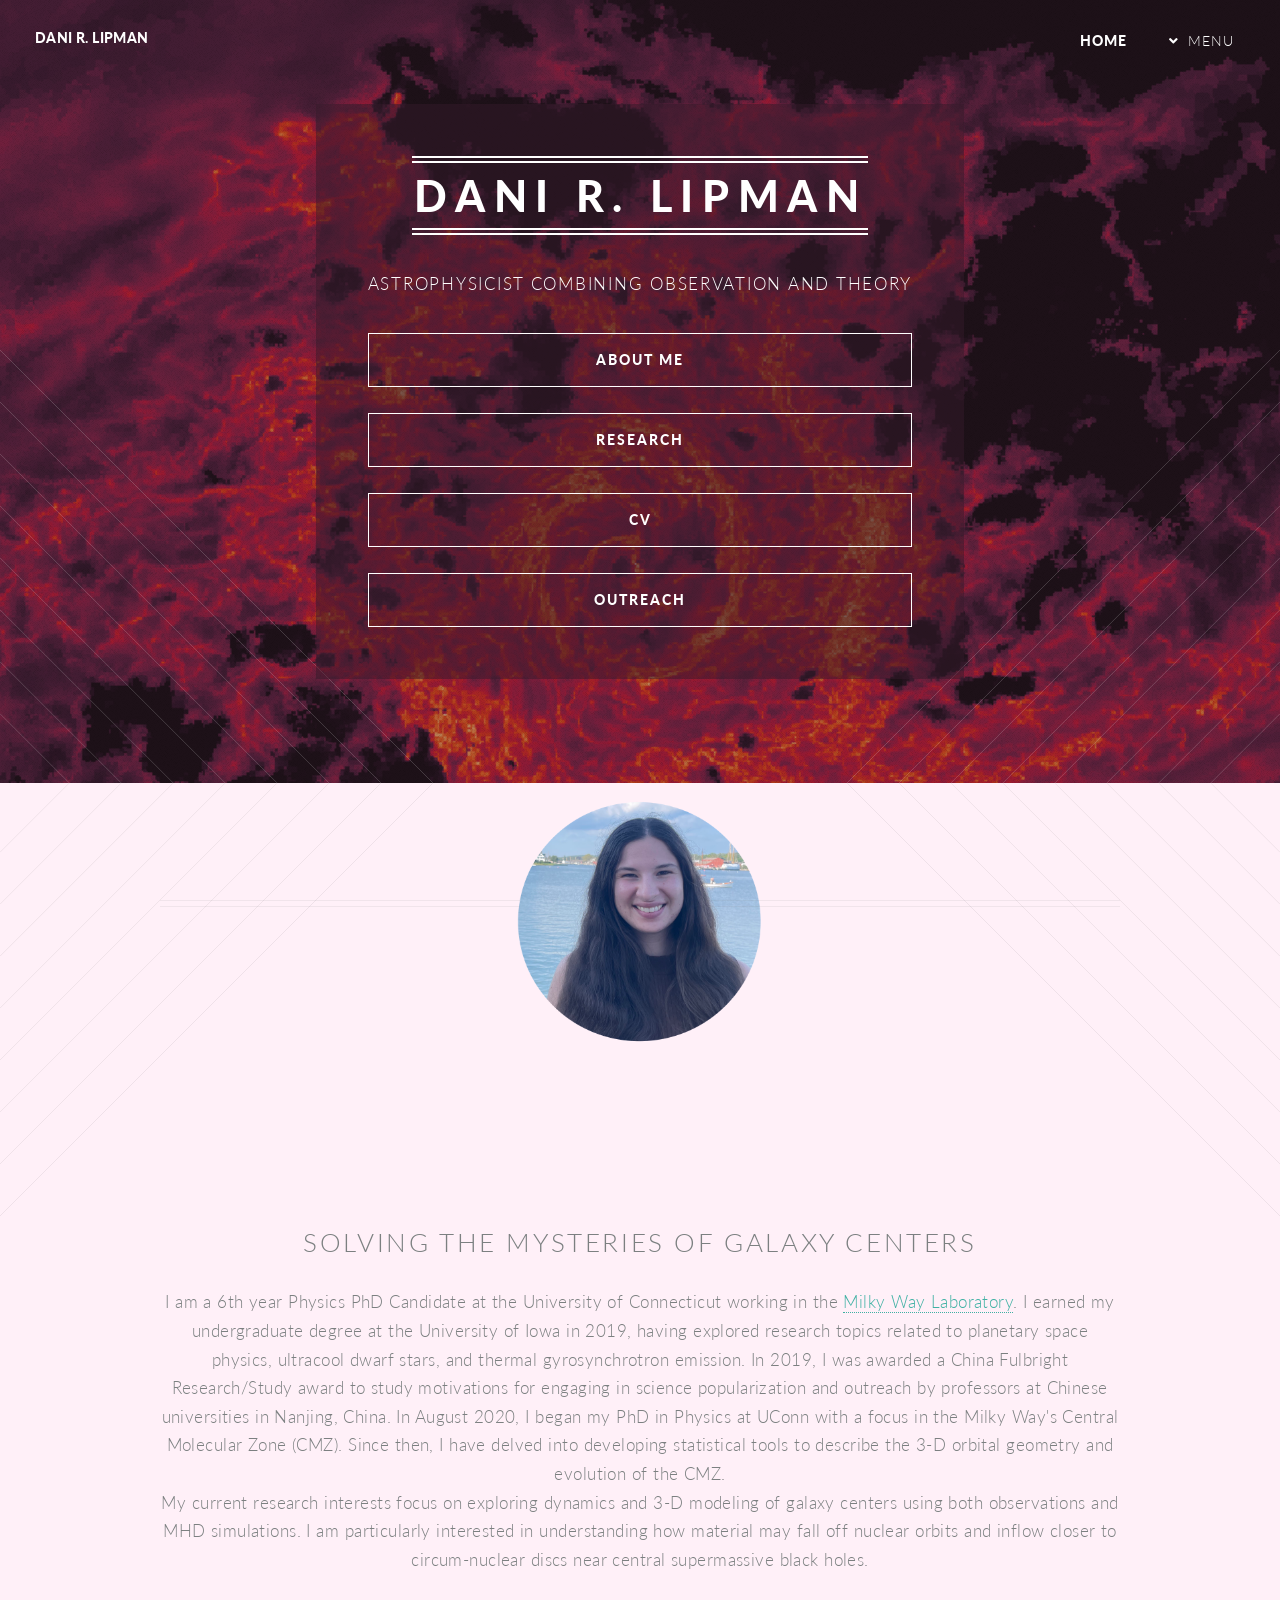
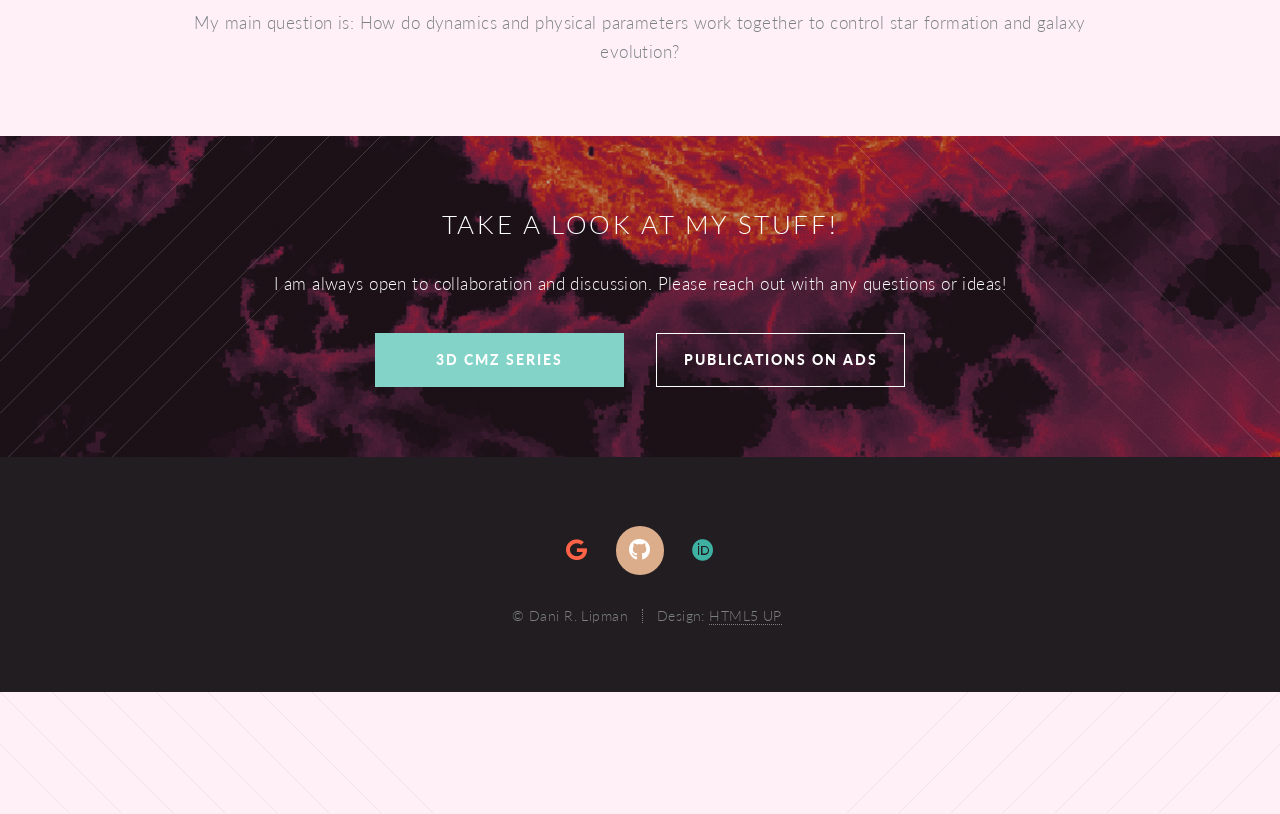
==== index.html @ 23990507 "Update index.html" ====
<!DOCTYPE HTML>
<!--
	Twenty by HTML5 UP
	html5up.net | @ajlkn
	Free for personal and commercial use under the CCA 3.0 license (html5up.net/license)
-->
<html>
	<head>
		<title>Dani R. Lipman</title>
		<link rel="icon" type="image/x-icon" href="/images/titelogo_star.png">
		<meta charset="utf-8" />
		<meta name="viewport" content="width=device-width, initial-scale=1, user-scalable=no" />
		<link rel="stylesheet" href="assets/css/main.css" />
		<noscript><link rel="stylesheet" href="assets/css/noscript.css" /></noscript>
	</head>
	<body class="index is-preload">
		<div id="page-wrapper">

			<!-- Header -->
				<header id="header" class="alt">
					<h1 id="logo"><a href="index.html">Dani R. Lipman </a></h1>
					<nav id="nav">
						<ul>
							<li class="current"><a href="index.html">Home</a></li>
							<li class="submenu">
								<a href="#">Menu</a>
								<ul>
									<li><a href="Research.html">Research</a></li>
									<li><a href="CV.html">CV</a></li>
									<li><a href="Outreach.html">Outreach</a></li>
							
								</ul>
							</li>
						</ul>
					</nav>
				</header>

			<!-- Banner -->
				<section id="banner">

					<!--
						".inner" is set up as an inline-block so it automatically expands
						in both directions to fit whatever's inside it. This means it won't
						automatically wrap lines, so be sure to use line breaks where
						appropriate (<br />).
					-->
					<div class="inner">

						<header>
							<h2>DANI R. LIPMAN</h2>
						</header>
						<p>Astrophysicist combining observation and theory

						<footer>
							<ul class="buttons stacked">
								<li><a href="#main" class="button fit scrolly">About Me</a></li>
								<li><a href="Research.html" class="button fit scrolly">Research</a></li>
								<li><a href="CV.html" class="button fit scrolly">CV</a></li>
								<li><a href="Outreach.html" class="button fit scrolly">Outreach</a></li>
							</ul>
						</footer>

					</div>

				</section>

			<!-- Main -->
				<article id="main">

					
					<header class="special container">
					<img src="images/dani_pic.png" style ="width:250px; height:250px; position: relative; top: -170px"  />

						<h2> Solving the Mysteries of Galaxy Centers </h2>
 
	
	<p>I am a 6th year Physics PhD Candidate at the University of Connecticut working in the <a href="https://battersby.physics.uconn.edu/our-team/">Milky Way Laboratory</a>. I earned my undergraduate degree at the University of Iowa in 2019, having explored research topics related to planetary space physics, ultracool dwarf stars, and thermal gyrosynchrotron emission. In 2019, I was awarded a China Fulbright Research/Study award to study motivations for engaging in science popularization and outreach by professors at Chinese universities in Nanjing, China. In August 2020, I began my PhD in Physics at UConn with a focus in the Milky Way's Central Molecular Zone (CMZ). Since then, I have delved into developing statistical tools to describe the 3-D orbital geometry and evolution of the CMZ. </p> 
	
	<p> My current research interests focus on exploring dynamics and 3-D modeling of galaxy centers using both observations and MHD simulations. I am particularly interested in understanding how material may fall off nuclear orbits and inflow closer to circum-nuclear discs near central supermassive black holes. </p>
	
	<p>  My main question is: How do dynamics and physical parameters work together to control star formation and galaxy evolution?</p>

 
					</header>

			<!-- CTA -->
				<section id="cta">

					<header>
						<h2>Take a look at my stuff!</h2>
						<p>I am always open to collaboration and discussion. Please reach out with any questions or ideas!</p>
					</header>
					<footer>
						<ul class="buttons">
							<li><a href="https://centralmolecularzone.github.io/3D_CMZ/" class="button primary">3D CMZ Series</a></li>
							<li><a href="https://ui.adsabs.harvard.edu/search/filter_author_facet_hier_fq_author=AND&filter_author_facet_hier_fq_author=author_facet_hier%3A%220%2FLipman%2C%20D%22&filter_database_fq_database=AND&filter_database_fq_database=database%3A%22astronomy%22&fq=%7B!type%3Daqp%20v%3D%24fq_author%7D&fq=%7B!type%3Daqp%20v%3D%24fq_database%7D&fq_author=(author_facet_hier%3A%220%2FLipman%2C%20D%22)&fq_database=(database%3A%22astronomy%22)&q=author%3A%22Lipman%2C%20Dani%22&sort=date%20desc%2C%20bibcode%20desc&p_=0" class="button">Publications on ADS</a></li>
						</ul>
					</footer>

				</section>
					
			<!-- Footer -->
				<footer id="footer">


					<ul class="icons">
						<li><a href="mailto: danilipman15@gmail.com" class="icon brands circle fa-google fa-2x" style="color:Tomato" ></a></li>
						<li><a href="https://github.com/danilipman" class="icon brands circle fa-github"><span class="label">Github</span></a></li>
						<li><a href="https://orcid.org/0000-0002-5776-9473" class="icon brands circle fa-orcid fa-4x" ></a></li>
				
					</ul>

					<ul class="copyright">
						<li>&copy; Dani R. Lipman</li><li>Design: <a href="http://html5up.net">HTML5 UP</a></li>
					</ul>

				</footer>

		</div>

		<!-- Scripts -->
			<script src="assets/js/jquery.min.js"></script>
			<script src="assets/js/jquery.dropotron.min.js"></script>
			<script src="assets/js/jquery.scrolly.min.js"></script>
			<script src="assets/js/jquery.scrollex.min.js"></script>
			<script src="assets/js/browser.min.js"></script>
			<script src="assets/js/breakpoints.min.js"></script>
			<script src="assets/js/util.js"></script>
			<script src="assets/js/main.js"></script>

	</body>

</html>
---- assets/css/main.css ----
@import url("fontawesome-all.min.css");
@import url("https://fonts.googleapis.com/css?family=Lato:300,400,900");

/*
	Twenty by HTML5 UP
	html5up.net | @ajlkn
	Free for personal and commercial use under the CCA 3.0 license (html5up.net/license)
*/

html, body, div, span, applet, object,
iframe, h1, h2, h3, h4, h5, h6, p, blockquote,
pre, a, abbr, acronym, address, big, cite,
code, del, dfn, em, img, ins, kbd, q, s, samp,
small, strike, strong, sub, sup, tt, var, b,
u, i, center, dl, dt, dd, ol, ul, li, fieldset,
form, label, legend, table, caption, tbody,
tfoot, thead, tr, th, td, article, aside,
canvas, details, embed, figure, figcaption,
footer, header, hgroup, menu, nav, output, ruby,
section, summary, time, mark, audio, video {
	margin: 0;
	padding: 0;
	border: 0;
	font-size: 100%;
	font: inherit;
	vertical-align: baseline;}

article, aside, details, figcaption, figure,
footer, header, hgroup, menu, nav, section {
	display: block;}



body {
	line-height: 1;
}

ol, ul {
	list-style: none;
}

blockquote, q {
	quotes: none;
}

	blockquote:before, blockquote:after, q:before, q:after {
		content: '';
		content: none;
	}

table {
	border-collapse: collapse;
	border-spacing: 0;
}

body {
	-webkit-text-size-adjust: none;
}

mark {
	background-color: transparent;
	color: inherit;
}

input::-moz-focus-inner {
	border: 0;
	padding: 0;
}

input, select, textarea {
	-moz-appearance: none;
	-webkit-appearance: none;
	-ms-appearance: none;
	appearance: none;
}

/* Basic */

	html {
		box-sizing: border-box;
	}

	*, *:before, *:after {
		box-sizing: inherit;
	}

	body {
		background: #fff0f8;
	}

		body.is-preload *, body.is-preload *:before, body.is-preload *:after {
			-moz-animation: none !important;
			-webkit-animation: none !important;
			-ms-animation: none !important;
			animation: none !important;
			-moz-transition: none !important;
			-webkit-transition: none !important;
			-ms-transition: none !important;
			transition: none !important;
		}

	body, input, select, textarea {
		color: #7c8081;
		font-family: 'Lato', sans-serif;
		font-size: 15pt;
		font-weight: 300;
		letter-spacing: 0.025em;
		line-height: 1.75em;
	}

	a {
		-moz-transition: color 0.2s ease-in-out, border-color 0.2s ease-in-out, background-color 0.2s ease-in-out;
		-webkit-transition: color 0.2s ease-in-out, border-color 0.2s ease-in-out, background-color 0.2s ease-in-out;
		-ms-transition: color 0.2s ease-in-out, border-color 0.2s ease-in-out, background-color 0.2s ease-in-out;
		transition: color 0.2s ease-in-out, border-color 0.2s ease-in-out, background-color 0.2s ease-in-out;
		color: #3fb1a3;
		text-decoration: none;
		border-bottom: dotted 1px;
	}

		a:hover {
			border-bottom-color: transparent;
		}

	strong, b {
		font-weight: 400;
	}

	p, ul, ol, dl, table, blockquote {
		margin: 0 0 2em 0;
	}

	h1, h2, h3, h4, h5, h6 {
		color: inherit;
		font-weight: 300;
		line-height: 1.75em;
		margin-bottom: 1em;
		text-transform: uppercase;
	}

		h1 a, h2 a, h3 a, h4 a, h5 a, h6 a {
			color: inherit;
			text-decoration: none;
			border: 0;
		}

	h2 {
		font-size: 1.5em;
		letter-spacing: 0.1em;
	}

	h3 {
		font-size: 1.15em;
		letter-spacing: 0.025em;
	}

	sub {
		font-size: 0.8em;
		position: relative;
		top: 0.5em;
	}

	sup {
		font-size: 0.8em;
		position: relative;
		top: -0.5em;
	}

	hr {
		border-top: solid 1px rgba(124, 128, 129, 0.2);
		border: 0;
		margin-bottom: 1.5em;
	}

	blockquote {
		border-left: solid 0.5em rgba(124, 128, 129, 0.2);
		font-style: italic;
		padding: 1em 0 1em 2em;
	}

/* Container */

	.container {
		margin: 0 auto;
		max-width: 100%;
		width: 1400px;
	}

		.container.medium {
			width: 1050px;
		}

		@media screen and (max-width: 1680px) {

			.container {
				width: 1200px;
			}

				.container.medium {
					width: 900px;
				}

		}

		@media screen and (max-width: 1280px) {

			.container {
				width: 960px;
			}

				.container.medium {
					width: 735px;
				}

		}

		@media screen and (max-width: 980px) {

			.container {
				width: 95%;
			}

				.container.medium {
					width: 71.25%;
				}

		}

		@media screen and (max-width: 840px) {

			.container {
				width: 95%;
			}

				.container.medium {
					width: 95%;
				}

		}

		@media screen and (max-width: 736px) {

			.container {
				width: 100%;
			}

				.container.medium {
					width: 100%;
				}

		}

/* Row */

	.row {
		display: flex;
		flex-wrap: wrap;
		box-sizing: border-box;
		align-items: stretch;
	}

		.row > * {
			box-sizing: border-box;
		}

		.row.gtr-uniform > * > :last-child {
			margin-bottom: 0;
		}

		.row.aln-left {
			justify-content: flex-start;
		}

		.row.aln-center {
			justify-content: center;
		}

		.row.aln-right {
			justify-content: flex-end;
		}

		.row.aln-top {
			align-items: flex-start;
		}

		.row.aln-middle {
			align-items: center;
		}

		.row.aln-bottom {
			align-items: flex-end;
		}

		.row > .imp {
			order: -1;
		}

		.row > .col-1 {
			width: 8.33333%;
		}

		.row > .off-1 {
			margin-left: 8.33333%;
		}

		.row > .col-2 {
			width: 16.66667%;
		}

		.row > .off-2 {
			margin-left: 16.66667%;
		}

		.row > .col-3 {
			width: 25%;
		}

		.row > .off-3 {
			margin-left: 25%;
		}

		.row > .col-4 {
			width: 33.33333%;
		}

		.row > .off-4 {
			margin-left: 33.33333%;
		}

		.row > .col-5 {
			width: 41.66667%;
		}

		.row > .off-5 {
			margin-left: 41.66667%;
		}

		.row > .col-6 {
			width: 50%;
		}

		.row > .off-6 {
			margin-left: 50%;
		}

		.row > .col-7 {
			width: 58.33333%;
		}

		.row > .off-7 {
			margin-left: 58.33333%;
		}

		.row > .col-8 {
			width: 66.66667%;
		}

		.row > .off-8 {
			margin-left: 66.66667%;
		}

		.row > .col-9 {
			width: 75%;
		}

		.row > .off-9 {
			margin-left: 75%;
		}

		.row > .col-10 {
			width: 83.33333%;
		}

		.row > .off-10 {
			margin-left: 83.33333%;
		}

		.row > .col-11 {
			width: 91.66667%;
		}

		.row > .off-11 {
			margin-left: 91.66667%;
		}

		.row > .col-12 {
			width: 100%;
		}

		.row > .off-12 {
			margin-left: 100%;
		}

		.row.gtr-0 {
			margin-top: 0px;
			margin-left: 0px;
		}

			.row.gtr-0 > * {
				padding: 0px 0 0 0px;
			}

			.row.gtr-0.gtr-uniform {
				margin-top: 0px;
			}

				.row.gtr-0.gtr-uniform > * {
					padding-top: 0px;
				}

		.row.gtr-25 {
			margin-top: -12.5px;
			margin-left: -12.5px;
		}

			.row.gtr-25 > * {
				padding: 12.5px 0 0 12.5px;
			}

			.row.gtr-25.gtr-uniform {
				margin-top: -12.5px;
			}

				.row.gtr-25.gtr-uniform > * {
					padding-top: 12.5px;
				}

		.row.gtr-50 {
			margin-top: -25px;
			margin-left: -25px;
		}

			.row.gtr-50 > * {
				padding: 25px 0 0 25px;
			}

			.row.gtr-50.gtr-uniform {
				margin-top: -25px;
			}

				.row.gtr-50.gtr-uniform > * {
					padding-top: 25px;
				}

		.row {
			margin-top: -50px;
			margin-left: -50px;
		}

			.row > * {
				padding: 50px 0 0 50px;
			}

			.row.gtr-uniform {
				margin-top: -50px;
			}

				.row.gtr-uniform > * {
					padding-top: 50px;
				}

		.row.gtr-150 {
			margin-top: -75px;
			margin-left: -75px;
		}

			.row.gtr-150 > * {
				padding: 75px 0 0 75px;
			}

			.row.gtr-150.gtr-uniform {
				margin-top: -75px;
			}

				.row.gtr-150.gtr-uniform > * {
					padding-top: 75px;
				}

		.row.gtr-200 {
			margin-top: -100px;
			margin-left: -100px;
		}

			.row.gtr-200 > * {
				padding: 100px 0 0 100px;
			}

			.row.gtr-200.gtr-uniform {
				margin-top: -100px;
			}

				.row.gtr-200.gtr-uniform > * {
					padding-top: 100px;
				}

		@media screen and (max-width: 1680px) {

			.row {
				display: flex;
				flex-wrap: wrap;
				box-sizing: border-box;
				align-items: stretch;
			}

				.row > * {
					box-sizing: border-box;
				}

				.row.gtr-uniform > * > :last-child {
					margin-bottom: 0;
				}

				.row.aln-left {
					justify-content: flex-start;
				}

				.row.aln-center {
					justify-content: center;
				}

				.row.aln-right {
					justify-content: flex-end;
				}

				.row.aln-top {
					align-items: flex-start;
				}

				.row.aln-middle {
					align-items: center;
				}

				.row.aln-bottom {
					align-items: flex-end;
				}

				.row > .imp-wide {
					order: -1;
				}

				.row > .col-1-wide {
					width: 8.33333%;
				}

				.row > .off-1-wide {
					margin-left: 8.33333%;
				}

				.row > .col-2-wide {
					width: 16.66667%;
				}

				.row > .off-2-wide {
					margin-left: 16.66667%;
				}

				.row > .col-3-wide {
					width: 25%;
				}

				.row > .off-3-wide {
					margin-left: 25%;
				}

				.row > .col-4-wide {
					width: 33.33333%;
				}

				.row > .off-4-wide {
					margin-left: 33.33333%;
				}

				.row > .col-5-wide {
					width: 41.66667%;
				}

				.row > .off-5-wide {
					margin-left: 41.66667%;
				}

				.row > .col-6-wide {
					width: 50%;
				}

				.row > .off-6-wide {
					margin-left: 50%;
				}

				.row > .col-7-wide {
					width: 58.33333%;
				}

				.row > .off-7-wide {
					margin-left: 58.33333%;
				}

				.row > .col-8-wide {
					width: 66.66667%;
				}

				.row > .off-8-wide {
					margin-left: 66.66667%;
				}

				.row > .col-9-wide {
					width: 75%;
				}

				.row > .off-9-wide {
					margin-left: 75%;
				}

				.row > .col-10-wide {
					width: 83.33333%;
				}

				.row > .off-10-wide {
					margin-left: 83.33333%;
				}

				.row > .col-11-wide {
					width: 91.66667%;
				}

				.row > .off-11-wide {
					margin-left: 91.66667%;
				}

				.row > .col-12-wide {
					width: 100%;
				}

				.row > .off-12-wide {
					margin-left: 100%;
				}

				.row.gtr-0 {
					margin-top: 0px;
					margin-left: 0px;
				}

					.row.gtr-0 > * {
						padding: 0px 0 0 0px;
					}

					.row.gtr-0.gtr-uniform {
						margin-top: 0px;
					}

						.row.gtr-0.gtr-uniform > * {
							padding-top: 0px;
						}

				.row.gtr-25 {
					margin-top: -10px;
					margin-left: -10px;
				}

					.row.gtr-25 > * {
						padding: 10px 0 0 10px;
					}

					.row.gtr-25.gtr-uniform {
						margin-top: -10px;
					}

						.row.gtr-25.gtr-uniform > * {
							padding-top: 10px;
						}

				.row.gtr-50 {
					margin-top: -20px;
					margin-left: -20px;
				}

					.row.gtr-50 > * {
						padding: 20px 0 0 20px;
					}

					.row.gtr-50.gtr-uniform {
						margin-top: -20px;
					}

						.row.gtr-50.gtr-uniform > * {
							padding-top: 20px;
						}

				.row {
					margin-top: -40px;
					margin-left: -40px;
				}

					.row > * {
						padding: 40px 0 0 40px;
					}

					.row.gtr-uniform {
						margin-top: -40px;
					}

						.row.gtr-uniform > * {
							padding-top: 40px;
						}

				.row.gtr-150 {
					margin-top: -60px;
					margin-left: -60px;
				}

					.row.gtr-150 > * {
						padding: 60px 0 0 60px;
					}

					.row.gtr-150.gtr-uniform {
						margin-top: -60px;
					}

						.row.gtr-150.gtr-uniform > * {
							padding-top: 60px;
						}

				.row.gtr-200 {
					margin-top: -80px;
					margin-left: -80px;
				}

					.row.gtr-200 > * {
						padding: 80px 0 0 80px;
					}

					.row.gtr-200.gtr-uniform {
						margin-top: -80px;
					}

						.row.gtr-200.gtr-uniform > * {
							padding-top: 80px;
						}

		}

		@media screen and (max-width: 1280px) {

			.row {
				display: flex;
				flex-wrap: wrap;
				box-sizing: border-box;
				align-items: stretch;
			}

				.row > * {
					box-sizing: border-box;
				}

				.row.gtr-uniform > * > :last-child {
					margin-bottom: 0;
				}

				.row.aln-left {
					justify-content: flex-start;
				}

				.row.aln-center {
					justify-content: center;
				}

				.row.aln-right {
					justify-content: flex-end;
				}

				.row.aln-top {
					align-items: flex-start;
				}

				.row.aln-middle {
					align-items: center;
				}

				.row.aln-bottom {
					align-items: flex-end;
				}

				.row > .imp-normal {
					order: -1;
				}

				.row > .col-1-normal {
					width: 8.33333%;
				}

				.row > .off-1-normal {
					margin-left: 8.33333%;
				}

				.row > .col-2-normal {
					width: 16.66667%;
				}

				.row > .off-2-normal {
					margin-left: 16.66667%;
				}

				.row > .col-3-normal {
					width: 25%;
				}

				.row > .off-3-normal {
					margin-left: 25%;
				}

				.row > .col-4-normal {
					width: 33.33333%;
				}

				.row > .off-4-normal {
					margin-left: 33.33333%;
				}

				.row > .col-5-normal {
					width: 41.66667%;
				}

				.row > .off-5-normal {
					margin-left: 41.66667%;
				}

				.row > .col-6-normal {
					width: 50%;
				}

				.row > .off-6-normal {
					margin-left: 50%;
				}

				.row > .col-7-normal {
					width: 58.33333%;
				}

				.row > .off-7-normal {
					margin-left: 58.33333%;
				}

				.row > .col-8-normal {
					width: 66.66667%;
				}

				.row > .off-8-normal {
					margin-left: 66.66667%;
				}

				.row > .col-9-normal {
					width: 75%;
				}

				.row > .off-9-normal {
					margin-left: 75%;
				}

				.row > .col-10-normal {
					width: 83.33333%;
				}

				.row > .off-10-normal {
					margin-left: 83.33333%;
				}

				.row > .col-11-normal {
					width: 91.66667%;
				}

				.row > .off-11-normal {
					margin-left: 91.66667%;
				}

				.row > .col-12-normal {
					width: 100%;
				}

				.row > .off-12-normal {
					margin-left: 100%;
				}

				.row.gtr-0 {
					margin-top: 0px;
					margin-left: 0px;
				}

					.row.gtr-0 > * {
						padding: 0px 0 0 0px;
					}

					.row.gtr-0.gtr-uniform {
						margin-top: 0px;
					}

						.row.gtr-0.gtr-uniform > * {
							padding-top: 0px;
						}

				.row.gtr-25 {
					margin-top: -10px;
					margin-left: -10px;
				}

					.row.gtr-25 > * {
						padding: 10px 0 0 10px;
					}

					.row.gtr-25.gtr-uniform {
						margin-top: -10px;
					}

						.row.gtr-25.gtr-uniform > * {
							padding-top: 10px;
						}

				.row.gtr-50 {
					margin-top: -20px;
					margin-left: -20px;
				}

					.row.gtr-50 > * {
						padding: 20px 0 0 20px;
					}

					.row.gtr-50.gtr-uniform {
						margin-top: -20px;
					}

						.row.gtr-50.gtr-uniform > * {
							padding-top: 20px;
						}

				.row {
					margin-top: -40px;
					margin-left: -40px;
				}

					.row > * {
						padding: 40px 0 0 40px;
					}

					.row.gtr-uniform {
						margin-top: -40px;
					}

						.row.gtr-uniform > * {
							padding-top: 40px;
						}

				.row.gtr-150 {
					margin-top: -60px;
					margin-left: -60px;
				}

					.row.gtr-150 > * {
						padding: 60px 0 0 60px;
					}

					.row.gtr-150.gtr-uniform {
						margin-top: -60px;
					}

						.row.gtr-150.gtr-uniform > * {
							padding-top: 60px;
						}

				.row.gtr-200 {
					margin-top: -80px;
					margin-left: -80px;
				}

					.row.gtr-200 > * {
						padding: 80px 0 0 80px;
					}

					.row.gtr-200.gtr-uniform {
						margin-top: -80px;
					}

						.row.gtr-200.gtr-uniform > * {
							padding-top: 80px;
						}

		}

		@media screen and (max-width: 980px) {

			.row {
				display: flex;
				flex-wrap: wrap;
				box-sizing: border-box;
				align-items: stretch;
			}

				.row > * {
					box-sizing: border-box;
				}

				.row.gtr-uniform > * > :last-child {
					margin-bottom: 0;
				}

				.row.aln-left {
					justify-content: flex-start;
				}

				.row.aln-center {
					justify-content: center;
				}

				.row.aln-right {
					justify-content: flex-end;
				}

				.row.aln-top {
					align-items: flex-start;
				}

				.row.aln-middle {
					align-items: center;
				}

				.row.aln-bottom {
					align-items: flex-end;
				}

				.row > .imp-narrow {
					order: -1;
				}

				.row > .col-1-narrow {
					width: 8.33333%;
				}

				.row > .off-1-narrow {
					margin-left: 8.33333%;
				}

				.row > .col-2-narrow {
					width: 16.66667%;
				}

				.row > .off-2-narrow {
					margin-left: 16.66667%;
				}

				.row > .col-3-narrow {
					width: 25%;
				}

				.row > .off-3-narrow {
					margin-left: 25%;
				}

				.row > .col-4-narrow {
					width: 33.33333%;
				}

				.row > .off-4-narrow {
					margin-left: 33.33333%;
				}

				.row > .col-5-narrow {
					width: 41.66667%;
				}

				.row > .off-5-narrow {
					margin-left: 41.66667%;
				}

				.row > .col-6-narrow {
					width: 50%;
				}

				.row > .off-6-narrow {
					margin-left: 50%;
				}

				.row > .col-7-narrow {
					width: 58.33333%;
				}

				.row > .off-7-narrow {
					margin-left: 58.33333%;
				}

				.row > .col-8-narrow {
					width: 66.66667%;
				}

				.row > .off-8-narrow {
					margin-left: 66.66667%;
				}

				.row > .col-9-narrow {
					width: 75%;
				}

				.row > .off-9-narrow {
					margin-left: 75%;
				}

				.row > .col-10-narrow {
					width: 83.33333%;
				}

				.row > .off-10-narrow {
					margin-left: 83.33333%;
				}

				.row > .col-11-narrow {
					width: 91.66667%;
				}

				.row > .off-11-narrow {
					margin-left: 91.66667%;
				}

				.row > .col-12-narrow {
					width: 100%;
				}

				.row > .off-12-narrow {
					margin-left: 100%;
				}

				.row.gtr-0 {
					margin-top: 0px;
					margin-left: 0px;
				}

					.row.gtr-0 > * {
						padding: 0px 0 0 0px;
					}

					.row.gtr-0.gtr-uniform {
						margin-top: 0px;
					}

						.row.gtr-0.gtr-uniform > * {
							padding-top: 0px;
						}

				.row.gtr-25 {
					margin-top: -7.5px;
					margin-left: -7.5px;
				}

					.row.gtr-25 > * {
						padding: 7.5px 0 0 7.5px;
					}

					.row.gtr-25.gtr-uniform {
						margin-top: -7.5px;
					}

						.row.gtr-25.gtr-uniform > * {
							padding-top: 7.5px;
						}

				.row.gtr-50 {
					margin-top: -15px;
					margin-left: -15px;
				}

					.row.gtr-50 > * {
						padding: 15px 0 0 15px;
					}

					.row.gtr-50.gtr-uniform {
						margin-top: -15px;
					}

						.row.gtr-50.gtr-uniform > * {
							padding-top: 15px;
						}

				.row {
					margin-top: -30px;
					margin-left: -30px;
				}

					.row > * {
						padding: 30px 0 0 30px;
					}

					.row.gtr-uniform {
						margin-top: -30px;
					}

						.row.gtr-uniform > * {
							padding-top: 30px;
						}

				.row.gtr-150 {
					margin-top: -45px;
					margin-left: -45px;
				}

					.row.gtr-150 > * {
						padding: 45px 0 0 45px;
					}

					.row.gtr-150.gtr-uniform {
						margin-top: -45px;
					}

						.row.gtr-150.gtr-uniform > * {
							padding-top: 45px;
						}

				.row.gtr-200 {
					margin-top: -60px;
					margin-left: -60px;
				}

					.row.gtr-200 > * {
						padding: 60px 0 0 60px;
					}

					.row.gtr-200.gtr-uniform {
						margin-top: -60px;
					}

						.row.gtr-200.gtr-uniform > * {
							padding-top: 60px;
						}

		}

		@media screen and (max-width: 840px) {

			.row {
				display: flex;
				flex-wrap: wrap;
				box-sizing: border-box;
				align-items: stretch;
			}

				.row > * {
					box-sizing: border-box;
				}

				.row.gtr-uniform > * > :last-child {
					margin-bottom: 0;
				}

				.row.aln-left {
					justify-content: flex-start;
				}

				.row.aln-center {
					justify-content: center;
				}

				.row.aln-right {
					justify-content: flex-end;
				}

				.row.aln-top {
					align-items: flex-start;
				}

				.row.aln-middle {
					align-items: center;
				}

				.row.aln-bottom {
					align-items: flex-end;
				}

				.row > .imp-narrower {
					order: -1;
				}

				.row > .col-1-narrower {
					width: 8.33333%;
				}

				.row > .off-1-narrower {
					margin-left: 8.33333%;
				}

				.row > .col-2-narrower {
					width: 16.66667%;
				}

				.row > .off-2-narrower {
					margin-left: 16.66667%;
				}

				.row > .col-3-narrower {
					width: 25%;
				}

				.row > .off-3-narrower {
					margin-left: 25%;
				}

				.row > .col-4-narrower {
					width: 33.33333%;
				}

				.row > .off-4-narrower {
					margin-left: 33.33333%;
				}

				.row > .col-5-narrower {
					width: 41.66667%;
				}

				.row > .off-5-narrower {
					margin-left: 41.66667%;
				}

				.row > .col-6-narrower {
					width: 50%;
				}

				.row > .off-6-narrower {
					margin-left: 50%;
				}

				.row > .col-7-narrower {
					width: 58.33333%;
				}

				.row > .off-7-narrower {
					margin-left: 58.33333%;
				}

				.row > .col-8-narrower {
					width: 66.66667%;
				}

				.row > .off-8-narrower {
					margin-left: 66.66667%;
				}

				.row > .col-9-narrower {
					width: 75%;
				}

				.row > .off-9-narrower {
					margin-left: 75%;
				}

				.row > .col-10-narrower {
					width: 83.33333%;
				}

				.row > .off-10-narrower {
					margin-left: 83.33333%;
				}

				.row > .col-11-narrower {
					width: 91.66667%;
				}

				.row > .off-11-narrower {
					margin-left: 91.66667%;
				}

				.row > .col-12-narrower {
					width: 100%;
				}

				.row > .off-12-narrower {
					margin-left: 100%;
				}

				.row.gtr-0 {
					margin-top: 0px;
					margin-left: 0px;
				}

					.row.gtr-0 > * {
						padding: 0px 0 0 0px;
					}

					.row.gtr-0.gtr-uniform {
						margin-top: 0px;
					}

						.row.gtr-0.gtr-uniform > * {
							padding-top: 0px;
						}

				.row.gtr-25 {
					margin-top: -7.5px;
					margin-left: -7.5px;
				}

					.row.gtr-25 > * {
						padding: 7.5px 0 0 7.5px;
					}

					.row.gtr-25.gtr-uniform {
						margin-top: -7.5px;
					}

						.row.gtr-25.gtr-uniform > * {
							padding-top: 7.5px;
						}

				.row.gtr-50 {
					margin-top: -15px;
					margin-left: -15px;
				}

					.row.gtr-50 > * {
						padding: 15px 0 0 15px;
					}

					.row.gtr-50.gtr-uniform {
						margin-top: -15px;
					}

						.row.gtr-50.gtr-uniform > * {
							padding-top: 15px;
						}

				.row {
					margin-top: -30px;
					margin-left: -30px;
				}

					.row > * {
						padding: 30px 0 0 30px;
					}

					.row.gtr-uniform {
						margin-top: -30px;
					}

						.row.gtr-uniform > * {
							padding-top: 30px;
						}

				.row.gtr-150 {
					margin-top: -45px;
					margin-left: -45px;
				}

					.row.gtr-150 > * {
						padding: 45px 0 0 45px;
					}

					.row.gtr-150.gtr-uniform {
						margin-top: -45px;
					}

						.row.gtr-150.gtr-uniform > * {
							padding-top: 45px;
						}

				.row.gtr-200 {
					margin-top: -60px;
					margin-left: -60px;
				}

					.row.gtr-200 > * {
						padding: 60px 0 0 60px;
					}

					.row.gtr-200.gtr-uniform {
						margin-top: -60px;
					}

						.row.gtr-200.gtr-uniform > * {
							padding-top: 60px;
						}

		}

		@media screen and (max-width: 736px) {

			.row {
				display: flex;
				flex-wrap: wrap;
				box-sizing: border-box;
				align-items: stretch;
			}

				.row > * {
					box-sizing: border-box;
				}

				.row.gtr-uniform > * > :last-child {
					margin-bottom: 0;
				}

				.row.aln-left {
					justify-content: flex-start;
				}

				.row.aln-center {
					justify-content: center;
				}

				.row.aln-right {
					justify-content: flex-end;
				}

				.row.aln-top {
					align-items: flex-start;
				}

				.row.aln-middle {
					align-items: center;
				}

				.row.aln-bottom {
					align-items: flex-end;
				}

				.row > .imp-mobile {
					order: -1;
				}

				.row > .col-1-mobile {
					width: 8.33333%;
				}

				.row > .off-1-mobile {
					margin-left: 8.33333%;
				}

				.row > .col-2-mobile {
					width: 16.66667%;
				}

				.row > .off-2-mobile {
					margin-left: 16.66667%;
				}

				.row > .col-3-mobile {
					width: 25%;
				}

				.row > .off-3-mobile {
					margin-left: 25%;
				}

				.row > .col-4-mobile {
					width: 33.33333%;
				}

				.row > .off-4-mobile {
					margin-left: 33.33333%;
				}

				.row > .col-5-mobile {
					width: 41.66667%;
				}

				.row > .off-5-mobile {
					margin-left: 41.66667%;
				}

				.row > .col-6-mobile {
					width: 50%;
				}

				.row > .off-6-mobile {
					margin-left: 50%;
				}

				.row > .col-7-mobile {
					width: 58.33333%;
				}

				.row > .off-7-mobile {
					margin-left: 58.33333%;
				}

				.row > .col-8-mobile {
					width: 66.66667%;
				}

				.row > .off-8-mobile {
					margin-left: 66.66667%;
				}

				.row > .col-9-mobile {
					width: 75%;
				}

				.row > .off-9-mobile {
					margin-left: 75%;
				}

				.row > .col-10-mobile {
					width: 83.33333%;
				}

				.row > .off-10-mobile {
					margin-left: 83.33333%;
				}

				.row > .col-11-mobile {
					width: 91.66667%;
				}

				.row > .off-11-mobile {
					margin-left: 91.66667%;
				}

				.row > .col-12-mobile {
					width: 100%;
				}

				.row > .off-12-mobile {
					margin-left: 100%;
				}

				.row.gtr-0 {
					margin-top: 0px;
					margin-left: 0px;
				}

					.row.gtr-0 > * {
						padding: 0px 0 0 0px;
					}

					.row.gtr-0.gtr-uniform {
						margin-top: 0px;
					}

						.row.gtr-0.gtr-uniform > * {
							padding-top: 0px;
						}

				.row.gtr-25 {
					margin-top: -7.5px;
					margin-left: -7.5px;
				}

					.row.gtr-25 > * {
						padding: 7.5px 0 0 7.5px;
					}

					.row.gtr-25.gtr-uniform {
						margin-top: -7.5px;
					}

						.row.gtr-25.gtr-uniform > * {
							padding-top: 7.5px;
						}

				.row.gtr-50 {
					margin-top: -15px;
					margin-left: -15px;
				}

					.row.gtr-50 > * {
						padding: 15px 0 0 15px;
					}

					.row.gtr-50.gtr-uniform {
						margin-top: -15px;
					}

						.row.gtr-50.gtr-uniform > * {
							padding-top: 15px;
						}

				.row {
					margin-top: -30px;
					margin-left: -30px;
				}

					.row > * {
						padding: 30px 0 0 30px;
					}

					.row.gtr-uniform {
						margin-top: -30px;
					}

						.row.gtr-uniform > * {
							padding-top: 30px;
						}

				.row.gtr-150 {
					margin-top: -45px;
					margin-left: -45px;
				}

					.row.gtr-150 > * {
						padding: 45px 0 0 45px;
					}

					.row.gtr-150.gtr-uniform {
						margin-top: -45px;
					}

						.row.gtr-150.gtr-uniform > * {
							padding-top: 45px;
						}

				.row.gtr-200 {
					margin-top: -60px;
					margin-left: -60px;
				}

					.row.gtr-200 > * {
						padding: 60px 0 0 60px;
					}

					.row.gtr-200.gtr-uniform {
						margin-top: -60px;
					}

						.row.gtr-200.gtr-uniform > * {
							padding-top: 60px;
						}

		}

/* Section/Article */

	section.special, article.special {
		text-align: center;
	}

	header.major {
		padding-bottom: 2em;
	}

	header.special {
		margin-bottom: 5em;
		padding-top: 7em;
		position: relative;
		text-align: center;
	}

		header.special:before, header.special:after {
			border-bottom: solid 1.5px;
			border-top: solid 1.5px;
			content: '';
			height: 7px;
			opacity: 0.1;
			position: absolute;
			top: 1.75em;
			width: 43%;
		}

		header.special:before {
			left: 0;
		}

		header.special:after {
			right: 0;
		}

		header.special h2 {
			margin-bottom: 0;
		}

		header.special h2 + p {
			margin-bottom: 0;
			padding-top: 1.5em;
		}

		header.special .icon {
			cursor: default;
			height: 7em;
			left: 0;
			position: absolute;
			text-align: center;
			top: 1em;
			width: 100%;
		}

			header.special .icon:before {
				font-size: 3.5em;
				opacity: 0.35;
			}

	footer > :last-child {
		margin-bottom: 0;
	}

	footer.major {
		padding-top: 3em;
	}

/* Form */

	input[type="text"],
	input[type="password"],
	input[type="email"],
	textarea {
		-moz-transition: background-color 0.2s ease-in-out, border-color 0.2s ease-in-out;
		-webkit-transition: background-color 0.2s ease-in-out, border-color 0.2s ease-in-out;
		-ms-transition: background-color 0.2s ease-in-out, border-color 0.2s ease-in-out;
		transition: background-color 0.2s ease-in-out, border-color 0.2s ease-in-out;
		-moz-appearance: none;
		-webkit-appearance: none;
		-ms-appearance: none;
		appearance: none;
		background: none;
		border: solid 1px rgba(124, 128, 129, 0.2);
		border-radius: 0;
		color: inherit;
		display: block;
		padding: 0.75em;
		text-decoration: none;
		width: 100%;
		outline: 0;
	}

		input[type="text"]:focus,
		input[type="password"]:focus,
		input[type="email"]:focus,
		textarea:focus {
			border-color: #83d3c9;
		}

	input[type="text"],
	input[type="password"],
	input[type="email"] {
		line-height: 1em;
	}

	::-webkit-input-placeholder {
		color: inherit;
		opacity: 0.5;
		position: relative;
		top: 3px;
	}

	:-moz-placeholder {
		color: inherit;
		opacity: 0.5;
	}

	::-moz-placeholder {
		color: inherit;
		opacity: 0.5;
	}

	:-ms-input-placeholder {
		color: inherit;
		opacity: 0.5;
	}

/* Image */

	.image {
		border: 0;
		position: relative;
	}

		.image:before {
			<!-- background: url("images/overlay.png"); -->
			content: '';
			height: 100%;
			left: 0;
			position: absolute;
			top: 0;
			width: 100%;
		}

		.image.fit {
			display: block;
		}

			.image.fit img {
				display: block;
				width: 100%;
			}

		.image.featured {
			display: block;
			margin: 0 0 2em 0;
		}

			.image.featured img {
				display: block;
				width: 100%;
			}

/* Icon */

	.icon {
		text-decoration: none;
		position: relative;
	}

		.icon:before {
			-moz-osx-font-smoothing: grayscale;
			-webkit-font-smoothing: antialiased;
			display: inline-block;
			font-style: normal;
			font-variant: normal;
			text-rendering: auto;
			line-height: 1;
			text-transform: none !important;
			font-family: 'Font Awesome 5 Free';
			font-weight: 400;
		}

		.icon.solid:before {
			font-weight: 900;
		}

		.icon:before {
			line-height: inherit;
		}

		.icon.brands:before {
			font-family: 'Font Awesome 5 Brands';
		}

		.icon.circle {
			-moz-transition: all 0.2s ease-in-out;
			-webkit-transition: all 0.2s ease-in-out;
			-ms-transition: all 0.2s ease-in-out;
			transition: all 0.2s ease-in-out;
			border: 0;
			border-radius: 100%;
			display: inline-block;
			font-size: 1.25em;
			height: 2.25em;
			left: 0;
			line-height: 2.25em;
			text-align: center;
			text-decoration: none;
			top: 0;
			width: 2.25em;
		}

			.icon.circle:hover {
				top: -0.2em;
			}

			.icon.circle.fa-twitter {
				background: #70aecd;
				color: #fff;
			}

				.icon.circle.fa-twitter:hover {
					background: #7fb7d2;
				}

			.icon.circle.fa-facebook-f {
				background: #7490c3;
				color: #fff;
			}

				.icon.circle.fa-facebook-f:hover {
					background: #829bc9;
				}

			.icon.circle.fa-google-plus-g {
				background: #db6b67;
				color: #fff;
			}

				.icon.circle.fa-google-plus-g:hover {
					background: #df7b77;
				}

			.icon.circle.fa-github {
				background: #dcad8b;
				color: #fff;
			}

				.icon.circle.fa-github:hover {
					background: #e1b89b;
				}

			.icon.circle.fa-dribbble {
				background: #da83ae;
				color: #fff;
			}

				.icon.circle.fa-dribbble:hover {
					background: #df93b8;
				}

		.icon.featured {
			cursor: default;
			display: block;
			margin: 0 0 1.5em 0;
			opacity: 0.35;
			text-align: center;
		}

			.icon.featured:before {
				font-size: 5em;
				line-height: 1em;
			}

		.icon > .label {
			display: none;
		}

/* List */

	ol {
		list-style: decimal;
		padding-left: 1.25em;
	}

		ol li {
			padding-left: 0.25em;
		}

	ul {
		list-style: disc;
		padding-left: 1em;
	}

		ul li {
			padding-left: 0.5em;
		}

/* Icons */

	ul.icons {
		list-style: none;
		padding-left: 0;
		cursor: default;
	}

		ul.icons li {
			display: inline-block;
			line-height: 1em;
			padding-left: 0.5em;
		}

			ul.icons li:first-child {
				padding-left: 0;
			}

/* Featured Icons */

	ul.featured-icons {
		cursor: default;
		margin: -0.75em 0 0 0;
		opacity: 0.35;
		overflow: hidden;
		position: relative;
		list-style: none;
		padding-left: 0;
	}

		ul.featured-icons li {
			display: block;
			float: left;
			text-align: center;
			width: 50%;
			padding-left: 0;
			margin-bottom: 1em;
		}

			ul.featured-icons li .icon {
				display: inline-block;
				font-size: 5.5em;
				height: 1em;
				line-height: 1.5em;
				width: 1em;
			}

/* Buttons */

	ul.buttons {
		cursor: default;
		list-style: none;
		padding-left: 0;
	}

		ul.buttons:last-child {
			margin-bottom: 0;
		}

		ul.buttons li {
			display: inline-block;
			padding: 0 0 0 1.5em;
		}

			ul.buttons li:first-child {
				padding: 0;
			}

		ul.buttons.stacked li {
			display: block;
			padding: 1.5em 0 0 0;
		}

			ul.buttons.stacked li:first-child {
				padding: 0;
			}

/* Table */

	table {
		width: 100%;
	}

		table.default {
			width: 100%;
		}

			table.default tbody tr {
				border-bottom: solid 1px rgba(124, 128, 129, 0.2);
			}

			table.default td {
				padding: 0.5em 1em 0.5em 1em;
			}

			table.default th {
				font-weight: 400;
				padding: 0.5em 1em 0.5em 1em;
				text-align: left;
			}

			table.default thead {
				background: #7c8081;
				color: #fff;
			}

/* Button */

	input[type="button"],
	input[type="submit"],
	input[type="reset"],
	button,
	.button {
		-moz-appearance: none;
		-webkit-appearance: none;
		-ms-appearance: none;
		appearance: none;
		-moz-transition: color 0.2s ease-in-out, border-color 0.2s ease-in-out, background-color 0.2s ease-in-out;
		-webkit-transition: color 0.2s ease-in-out, border-color 0.2s ease-in-out, background-color 0.2s ease-in-out;
		-ms-transition: color 0.2s ease-in-out, border-color 0.2s ease-in-out, background-color 0.2s ease-in-out;
		transition: color 0.2s ease-in-out, border-color 0.2s ease-in-out, background-color 0.2s ease-in-out;
		background: none;
		border: solid 1px;
		border-radius: 0;
		color: inherit;
		cursor: pointer;
		display: inline-block;
		font-size: 0.8em;
		font-weight: 900;
		letter-spacing: 2px;
		min-width: 18em;
		padding: 0 0.75em;
		line-height: 3.75em;
		text-align: center;
		text-decoration: none;
		text-transform: uppercase;
	}

		input[type="button"]:hover,
		input[type="submit"]:hover,
		input[type="reset"]:hover,
		button:hover,
		.button:hover {
			background: rgba(188, 202, 206, 0.15);
			border-color: inherit;
		}

		input[type="button"].primary,
		input[type="submit"].primary,
		input[type="reset"].primary,
		button.primary,
		.button.primary {
			background: #83d3c9;
			border-color: #83d3c9;
			color: #fff !important;
		}

			input[type="button"].primary:hover,
			input[type="submit"].primary:hover,
			input[type="reset"].primary:hover,
			button.primary:hover,
			.button.primary:hover {
				background: #96dad1 !important;
				border-color: #96dad1 !important;
			}

		input[type="button"].fit,
		input[type="submit"].fit,
		input[type="reset"].fit,
		button.fit,
		.button.fit {
			width: 100%;
		}

		input[type="button"].small,
		input[type="submit"].small,
		input[type="reset"].small,
		button.small,
		.button.small {
			font-size: 0.7em;
			min-width: 14em;
			padding: 0.5em 0;
		}

/* Wrapper */

	.wrapper {
		margin-bottom: 5em;
		padding: 5em;
	}

		.wrapper.style1 {
			padding: 0;
		}

		.wrapper.style2 {
			background-color: #83d3c9;
			background-image: url("images/light-bl.svg"), url("images/light-br.svg");
			background-position: bottom left, bottom right;
			background-repeat: no-repeat, no-repeat;
			background-size: 25em, 25em;
			color: #fff;
		}

			.wrapper.style2 input[type="button"]:hover,
			.wrapper.style2 input[type="submit"]:hover,
			.wrapper.style2 input[type="reset"]:hover,
			.wrapper.style2 button:hover,
			.wrapper.style2 .button:hover {
				background: rgba(255, 255, 255, 0.15) !important;
			}

			.wrapper.style2 input[type="button"].primary,
			.wrapper.style2 input[type="submit"].primary,
			.wrapper.style2 input[type="reset"].primary,
			.wrapper.style2 button.primary,
			.wrapper.style2 .button.primary {
				background: #fff;
				border-color: #fff;
				color: #83d3c9 !important;
			}

				.wrapper.style2 input[type="button"].primary:hover,
				.wrapper.style2 input[type="submit"].primary:hover,
				.wrapper.style2 input[type="reset"].primary:hover,
				.wrapper.style2 button.primary:hover,
				.wrapper.style2 .button.primary:hover {
					border-color: inherit !important;
					color: #fff !important;
				}

		.wrapper.style3 {
			background: #fff;
			color: inherit;
		}

		.wrapper.style4 {
			background: #fff;
			color: inherit;
			padding: 4em;
		}

/* Header */

 #topBlackBar {
  border-top: 50px solid #000;
}

	@-moz-keyframes reveal-header {
		0% {
			top: -5em;
		}

		100% {
			top: 0;
		}
	}

	@-webkit-keyframes reveal-header {
		0% {
			top: -5em;
		}

		100% {
			top: 0;
		}
	}

	@-ms-keyframes reveal-header {
		0% {
			top: -5em;
		}

		100% {
			top: 0;
		}
	}

	@keyframes reveal-header {
		0% {
			top: -5em;
		}

		100% {
			top: 0;
		}
	}


	#header {
		background: #fff;
		box-shadow: 0 1px 2px 0 rgba(0, 0, 0, 0.075);
		color: inherit;
		cursor: default;
		font-size: 0.8em;
		left: 0;
		padding: 1em 1.5em;
		position: fixed;
		top: 0;
		width: 100%;
		z-index: 10000;
	}

		#header h1 {
			font-weight: 900;
			margin: 0;
		}

			#header h1 span {
				font-weight: 300;
			}

		#header nav {
			letter-spacing: 0.075em;
			position: absolute;
			right: 1.5em;
			text-transform: uppercase;
			top: 0.75em;
		}

			#header nav ul {
				list-style: none;
				padding-left: 0;
			}

				#header nav ul li {
					display: inline-block;
					margin-left: 1.5em;
					padding-left: 0;
				}

					#header nav ul li > ul {
						display: none;
					}

					#header nav ul li a {
						border: solid 1px transparent;
						color: inherit;
						display: inline-block;
						line-height: 1em;
						padding: 0.6em 0.75em;
						text-decoration: none;
					}

					#header nav ul li input[type="button"],
					#header nav ul li input[type="submit"],
					#header nav ul li input[type="reset"],
					#header nav ul li button,
					#header nav ul li .button {
						font-size: 1em;
						min-width: 0;
						width: auto;
					}

					#header nav ul li.submenu > a {
						text-decoration: none;
					}

						#header nav ul li.submenu > a:before {
							-moz-osx-font-smoothing: grayscale;
							-webkit-font-smoothing: antialiased;
							display: inline-block;
							font-style: normal;
							font-variant: normal;
							text-rendering: auto;
							line-height: 1;
							text-transform: none !important;
							font-family: 'Font Awesome 5 Free';
							font-weight: 900;
						}

						#header nav ul li.submenu > a:before {
							content: '\f107';
							margin-right: 0.65em;
						}

					#header nav ul li.active > a, #header nav ul li:hover > a {
						-moz-transition: all 0.2s ease-in-out;
						-webkit-transition: all 0.2s ease-in-out;
						-ms-transition: all 0.2s ease-in-out;
						transition: all 0.2s ease-in-out;
						background: rgba(188, 202, 206, 0.15);
					}

					#header nav ul li.current > a {
						font-weight: 900;
					}

		#header.reveal {
			-moz-animation: reveal-header 0.5s;
			-webkit-animation: reveal-header 0.5s;
			-ms-animation: reveal-header 0.5s;
			animation: reveal-header 0.5s;
		}

		#header.alt {
			-moz-animation: none;
			-webkit-animation: none;
			-ms-animation: none;
			animation: none;
			background: transparent;
			box-shadow: none;
			color: #fff;
			padding: 2em 2.5em;
			position: absolute;
		}

			#header.alt nav {
				right: 2.5em;
				top: 1.75em;
			}

				#header.alt nav ul li.active > a, #header.alt nav ul li:hover > a {
					border: solid 1px;
				}

/* Dropotron */

	.dropotron {
		list-style: none;
		padding-left: 0;
		background: #fff;
		box-shadow: 0 1px 2px 0 rgba(0, 0, 0, 0.075);
		line-height: 2.25em;
		min-width: 13em;
		padding: 1em 0;
		text-transform: uppercase;
		margin-top: calc(-1em + 1px);
	}

		.dropotron.level-0 {
			font-size: 0.7em;
			font-weight: 400;
			margin-top: 1.5em;
		}

			.dropotron.level-0:before {
				border-bottom: solid 0.5em #fff;
				border-left: solid 0.5em transparent;
				border-right: solid 0.5em transparent;
				content: '';
				left: 0.75em;
				position: absolute;
				top: -0.45em;
			}

		.dropotron > li {
			border-top: solid 1px rgba(124, 128, 129, 0.2);
			padding-left: 0;
		}

			.dropotron > li > a {
				-moz-transition: none;
				-webkit-transition: none;
				-ms-transition: none;
				transition: none;
				color: inherit;
				text-decoration: none;
				padding: 0 1em;
				border: 0;
			}

			.dropotron > li:hover > a {
				background: #83d3c9;
				color: #fff;
			}

			.dropotron > li:first-child {
				border-top: 0;
			}

/* Banner */

	@-moz-keyframes reveal-banner {
		0% {
			opacity: 0;
		}

		100% {
			opacity: 1;
		}
	}

	@-webkit-keyframes reveal-banner {
		0% {
			opacity: 0;
		}

		100% {
			opacity: 1;
		}
	}

	@-ms-keyframes reveal-banner {
		0% {
			opacity: 0;
		}

		100% {
			opacity: 1;
		}
	}

	@keyframes reveal-banner {
		0% {
			opacity: 0;
		}

		100% {
			opacity: 1;
		}
	}

	#banner {
		background-attachment: scroll, scroll, scroll, fixed;
		background-color: #645862;
		background-image: url("images/light-bl.svg"), url("images/light-br.svg"), url("images/overlay.png"), url("../../images/banner.jpg");
		background-position: bottom left, bottom right, top left, top center;
		background-repeat: no-repeat, no-repeat, repeat, no-repeat;
		background-size: 25em, 25em, auto, cover;
		color: #fff;
		cursor: default;
		padding: 6em 0;
		text-align: center;
	}

		#banner .inner {
			-moz-animation: reveal-banner 1s 0.25s ease-in-out;
			-webkit-animation: reveal-banner 1s 0.25s ease-in-out;
			-ms-animation: reveal-banner 1s 0.25s ease-in-out;
			animation: reveal-banner 1s 0.25s ease-in-out;
			-moz-animation-fill-mode: forwards;
			-webkit-animation-fill-mode: forwards;
			-ms-animation-fill-mode: forwards;
			animation-fill-mode: forwards;
			background: rgba(52, 27, 43, 0.5);
			color: #fff;
			display: inline-block;
			opacity: 0;
			padding: 3em;
			text-align: center;
		}

			#banner .inner header {
				display: inline-block;
				border-bottom: solid 2px;
				border-top: solid 2px;
				margin: 0 0 2em 0;
				padding: 3px 0 3px 0;
			}

				#banner .inner header h2 {
					border-bottom: solid 2px;
					border-top: solid 2px;
					font-size: 2.5em;
					font-weight: 900;
					letter-spacing: 0.2em;
					margin: 0;
					padding-left: 0.05em;
					position: relative;
					text-transform: uppercase;
				}

			#banner .inner p {
				letter-spacing: 0.1em;
				margin: 0;
				text-transform: uppercase;
			}

				#banner .inner p a {
					color: inherit;
					font-weight: 400;
					text-decoration: none;
				}

			#banner .inner footer {
				margin: 2em 0 0 0;
			}

/* Main */

	#main {
		background-image: url("images/dark-tl.svg"), url("images/dark-tr.svg"), url("images/dark-bl.svg"), url("images/dark-br.svg");
		background-position: top left, top right, bottom left, bottom right;
		background-repeat: no-repeat;
		background-size: 25em;
		padding: 7em 0;
	}

		#main > :last-child {
			margin-bottom: 0;
		}

		#main .sidebar section {
			border-top: solid 1px rgba(124, 128, 129, 0.2);
			margin: 3em 0 0 0;
			padding: 3em 0 0 0;
		}

			#main .sidebar section:first-child {
				border-top: 0;
				padding-top: 0;
				margin-top: 0;
			}

	body.index #main {
		padding-top: 5em;
	}

/* CTA */

	#cta {
		background-attachment: scroll, scroll, scroll, fixed;
		background-color: #645862;
		background-image: url("images/light-tl.svg"), url("images/light-tr.svg"), url("images/overlay.png"), url("../../images/banner.jpg");
		background-position: top left, top right, top left, bottom center;
		background-repeat: no-repeat, no-repeat, repeat, no-repeat;
		background-size: 25em, 25em, auto, cover;
		color: #fff;
		padding: 5em;
		text-align: center;
	}

		#cta header {
			margin-bottom: 2em;
		}

/* Footer */

	#footer {
		background: #211d21;
		color: #7c8081;
		padding: 5em 5em 10em 5em;
		text-align: center;
	}

		#footer .copyright {
			font-size: 0.8em;
			line-height: 1em;
		}

			#footer .copyright a {
				color: inherit;
			}

			#footer .copyright li {
				display: inline-block;
				margin-left: 1em;
				padding-left: 1em;
				border-left: dotted 1px;
			}

				#footer .copyright li:first-child {
					margin: 0;
					padding: 0;
					border: 0;
				}

/* Wide */

	@media screen and (max-width: 1680px) {

		/* Basic */

			body, input, select, textarea {
				font-size: 14pt;
			}

		/* Section/Article */

			header.special {
				padding-top: 5.5em;
				margin-bottom: 4em;
			}

	}

/* Normal */

	@media screen and (max-width: 1280px) {

		/* Basic */

			body, input, select, textarea {
				font-size: 13pt;
				letter-spacing: 0.025em;
				line-height: 1.65em;
			}

			h1, h2, h3, h4, h5, h6 {
				line-height: 1.5em;
			}

		/* Section/Article */

			header.major {
				padding-bottom: 1.5em;
			}

			footer.major {
				padding-top: 2em;
			}

		/* Wrapper */

			.wrapper {
				margin-bottom: 4em;
				padding: 4em 3em;
			}

				.wrapper.style4 {
					padding: 3em;
				}

		/* Header */

			#header nav ul li {
				margin-left: 1em;
			}

		/* Banner */

			#banner {
				background-attachment: scroll;
			}

		/* CTA */

			#cta {
				padding: 4em;
				background-attachment: scroll;
			}

		/* Footer */

			#footer {
				padding: 4em;
			}

	}

/* Narrow */

	@media screen and (max-width: 980px) {

		/* Basic */

			body, input, select, textarea {
				font-size: 13pt;
				letter-spacing: 0.025em;
				line-height: 1.5em;
			}

		/* Section/Article */

			header br {
				display: none;
			}

			header.major {
				padding-bottom: 1em;
			}

			header.special {
				padding-left: 2.5em;
				padding-right: 2.5em;
			}

			footer.major {
				padding-top: 1.5em;
			}

		/* Wrapper */

			.wrapper {
				margin-bottom: 3em;
				padding: 3em 2.5em;
			}

				.wrapper.special br {
					display: none;
				}

				.wrapper.style1 {
					padding: 0 2.5em;
				}

				.wrapper.style2 {
					background-size: 15em;
				}

				.wrapper.style4 {
					padding: 2.5em;
				}

		/* Banner */

			#banner {
				background-size: 15em, 15em, auto, cover;
			}

		/* Main */

			#main {
				background-size: 15em;
			}

		/* CTA */

			#cta {
				background-size: 15em, 15em, auto, cover;
				padding: 3em;
			}

	}

/* Narrower */

	#navPanel, #navButton {
		display: none;
	}

	@media screen and (max-width: 840px) {

		/* Basic */

			html, body {
				overflow-x: hidden;
			}

			header.major {
				padding-bottom: 0.25em;
			}

			header.special {
				margin-bottom: 4em;
				padding-top: 5em;
			}

				header.special:before, header.special:after {
					width: 40%;
				}

				header.special h2 + p {
					padding-top: 1.25em;
				}

		/* Section/Article */

			section {
				margin: 1em 0 1em 0;
			}

				section:first-child {
					margin-top: 0;
				}

		/* Button */

			input[type="button"].small,
			input[type="submit"].small,
			input[type="reset"].small,
			button.small,
			.button.small {
				font-size: 0.8em;
				min-width: 18em;
				padding: 0.75em 0;
			}

		/* Featured Icons */

			ul.featured-icons {
				margin: 0;
			}

				ul.featured-icons li {
					display: inline-block;
					float: none;
					width: auto;
				}

					ul.featured-icons li .icon {
						font-size: 4em;
						width: 1.25em;
					}

		/* Buttons */

			ul.buttons li {
				display: block;
				padding: 1em 0 0 0;
			}

		/* Header */

			#header {
				display: none;
			}

		/* Banner */

			#banner {
				margin: 0;
			}

		/* Wrapper */

			.wrapper.special-alt {
				text-align: center;
			}

			.wrapper.style4 {
				padding-bottom: 3em;
			}

		/* Main */

			#main {
				padding: 5em 0;
			}

				#main .sidebar {
					border-top: solid 1px rgba(124, 128, 129, 0.1);
					padding-top: 3em;
				}

					#main .sidebar section {
						border-top: 0;
						padding-top: 0;
					}

			body.index #main {
				padding-top: 4.5em;
			}

		/* CTA */

			#cta {
				margin: 0;
			}

		/* Footer */

			#footer {
				padding: 4em 1.5em;
			}

		/* Nav */

			#page-wrapper {
				-moz-backface-visibility: hidden;
				-webkit-backface-visibility: hidden;
				-ms-backface-visibility: hidden;
				backface-visibility: hidden;
				-moz-transition: -moz-transform 0.5s ease;
				-webkit-transition: -webkit-transform 0.5s ease;
				-ms-transition: -ms-transform 0.5s ease;
				transition: transform 0.5s ease;
				padding-bottom: 1px;
			}

			#navButton {
				-moz-backface-visibility: hidden;
				-webkit-backface-visibility: hidden;
				-ms-backface-visibility: hidden;
				backface-visibility: hidden;
				-moz-transition: -moz-transform 0.5s ease;
				-webkit-transition: -webkit-transform 0.5s ease;
				-ms-transition: -ms-transform 0.5s ease;
				transition: transform 0.5s ease;
				display: block;
				height: 60px;
				left: 0;
				position: fixed;
				top: 0;
				width: 100%;
				z-index: 10001;
			}

				#navButton .toggle {
					text-decoration: none;
					height: 60px;
					left: 0;
					position: absolute;
					text-align: center;
					top: 0;
					width: 100%;
					border: 0;
					outline: 0;
				}

					#navButton .toggle:before {
						-moz-osx-font-smoothing: grayscale;
						-webkit-font-smoothing: antialiased;
						display: inline-block;
						font-style: normal;
						font-variant: normal;
						text-rendering: auto;
						line-height: 1;
						text-transform: none !important;
						font-family: 'Font Awesome 5 Free';
						font-weight: 900;
					}

					#navButton .toggle:before {
						color: #fff;
						content: '\f0c9';
						font-size: 1em;
						height: 40px;
						left: 10px;
						line-height: 40px;
						opacity: 0.5;
						position: absolute;
						top: 11px;
						width: 60px;
						z-index: 1;
					}

					#navButton .toggle:after {
						background: rgba(163, 169, 170, 0.75);
						border-radius: 2px;
						content: '';
						height: 40px;
						left: 10px;
						position: absolute;
						top: 10px;
						width: 60px;
					}

			#navPanel {
				-moz-backface-visibility: hidden;
				-webkit-backface-visibility: hidden;
				-ms-backface-visibility: hidden;
				backface-visibility: hidden;
				-moz-transform: translateX(-275px);
				-webkit-transform: translateX(-275px);
				-ms-transform: translateX(-275px);
				transform: translateX(-275px);
				-moz-transition: -moz-transform 0.5s ease;
				-webkit-transition: -webkit-transform 0.5s ease;
				-ms-transition: -ms-transform 0.5s ease;
				transition: transform 0.5s ease;
				display: block;
				height: 100%;
				left: 0;
				overflow-y: auto;
				position: fixed;
				top: 0;
				width: 275px;
				z-index: 10002;
				background: #1c2021;
				color: #fff;
				font-size: 0.8em;
				letter-spacing: 0.075em;
				text-transform: uppercase;
				padding: 0.25em 0.75em 1em 0.75em;
			}

				#navPanel .link {
					border: 0;
					border-top: solid 1px rgba(255, 255, 255, 0.05);
					color: inherit;
					display: block;
					height: 3em;
					line-height: 3em;
					opacity: 0.75;
					text-decoration: none;
				}

					#navPanel .link.depth-0 {
						font-weight: 900;
					}

					#navPanel .link:first-child {
						border-top: 0;
					}

				#navPanel .indent-1 {
					display: inline-block;
					width: 1em;
				}

				#navPanel .indent-2 {
					display: inline-block;
					width: 2em;
				}

				#navPanel .indent-3 {
					display: inline-block;
					width: 3em;
				}

				#navPanel .indent-4 {
					display: inline-block;
					width: 4em;
				}

				#navPanel .indent-5 {
					display: inline-block;
					width: 5em;
				}

			body.navPanel-visible #page-wrapper {
				-moz-transform: translateX(275px);
				-webkit-transform: translateX(275px);
				-ms-transform: translateX(275px);
				transform: translateX(275px);
			}

			body.navPanel-visible #navButton {
				-moz-transform: translateX(275px);
				-webkit-transform: translateX(275px);
				-ms-transform: translateX(275px);
				transform: translateX(275px);
			}

			body.navPanel-visible #navPanel {
				-moz-transform: translateX(0);
				-webkit-transform: translateX(0);
				-ms-transform: translateX(0);
				transform: translateX(0);
			}

	}

/* Mobile */

	@media screen and (max-width: 736px) {

		/* Basic */

			body {
				min-width: 320px;
			}

			h2 {
				font-size: 1.25em;
				letter-spacing: 0.1em;
			}

			h3 {
				font-size: 1em;
				letter-spacing: 0.025em;
			}

			p {
				text-align: justify;
			}

		/* Section/Article */

			header {
				text-align: center;
			}

				header.major {
					padding-bottom: 0;
				}

				header.special {
					margin-bottom: 3em;
					padding-left: 1.5em;
					padding-right: 1.5em;
				}

					header.special:before, header.special:after {
						width: 38%;
					}

					header.special .icon {
						font-size: 0.75em;
						top: 1.5em;
					}

				header p {
					text-align: center;
				}

			footer.major {
				padding-top: 0;
			}

		/* Icon */

			.icon.circle {
				font-size: 1em;
			}

		/* Button */

			input[type="button"],
			input[type="submit"],
			input[type="reset"],
			button,
			.button {
				max-width: 20em;
				width: 100%;
			}

				input[type="button"].fit,
				input[type="submit"].fit,
				input[type="reset"].fit,
				button.fit,
				.button.fit {
					width: auto;
				}

		/* Icons */

			ul.icons li {
				padding-left: 0.25em;
			}

		/* Featured Icons */

			ul.featured-icons li .icon {
				width: 1.1em;
			}

		/* Buttons */

			ul.buttons {
				text-align: center;
			}

		/* Wrapper */

			.wrapper {
				margin-bottom: 2.5em;
				padding: 2.25em 1.5em;
			}

				.wrapper.special br {
					display: none;
				}

				.wrapper.style1 {
					padding: 0 1.5em;
				}

				.wrapper.style2 {
					background-size: 10em;
					padding: 2.25em 1.5em;
				}

				.wrapper.style4 {
					background-size: 10em;
					padding: 1.5em 1.5em 3em 1.5em;
				}

		/* Banner */

			#banner {
				background-size: 10em, 10em, auto, cover;
				padding: 6em 0;
			}

				#banner .inner {
					background: none;
					display: block;
					padding: 0 1.5em;
				}

					#banner .inner header h2 {
						font-size: 1.5em;
					}

					#banner .inner p {
						text-align: center;
					}

					#banner .inner br {
						display: none;
					}

		/* Main */

			#main {
				background-size: 10em;
				padding: 3.5em 0 2.5em 0;
			}

			body.index #main {
				padding: 2.5em 0 0 0;
			}

			body.contact #main {
				padding-bottom: 0;
			}

		/* CTA */

			#cta {
				background-size: 10em, 10em, auto, cover;
				padding: 3em 1.5em;
			}

		/* Footer */

			#footer {
				padding: 3em 1.5em;
			}

				#footer .copyright li {
					display: block;
					margin: 1em 0 0 0;
					padding: 0;
					border: 0;
				}

		/* Nav */

			#navButton .toggle:before {
				top: 8px;
				left: 8px;
				width: 50px;
				height: 34px;
				line-height: 34px;
			}

			#navButton .toggle:after {
				top: 8px;
				left: 8px;
				width: 50px;
				height: 34px;
			}

	}
---- assets/css/noscript.css ----
/*
	Twenty by HTML5 UP
	html5up.net | @ajlkn
	Free for personal and commercial use under the CCA 3.0 license (html5up.net/license)
*/

/* Banner */

	#banner .inner {
		opacity: 1;
	}
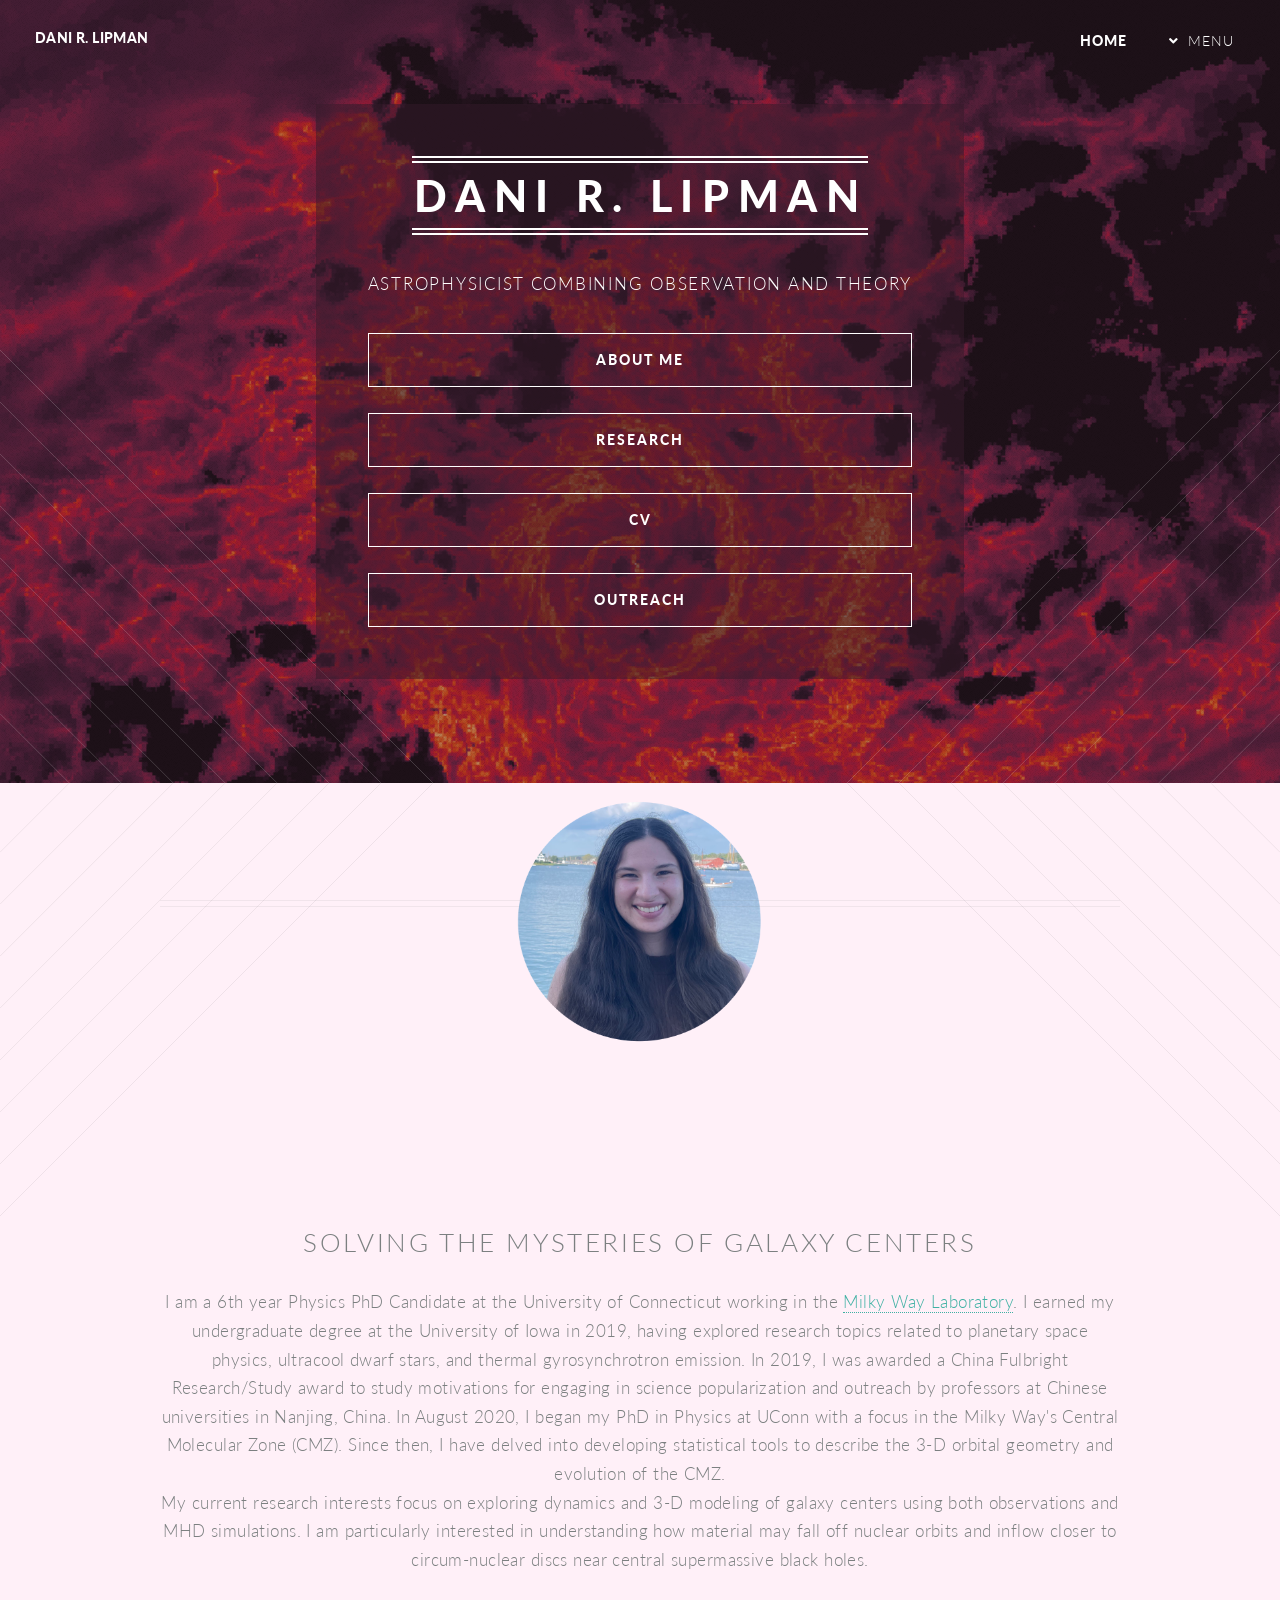
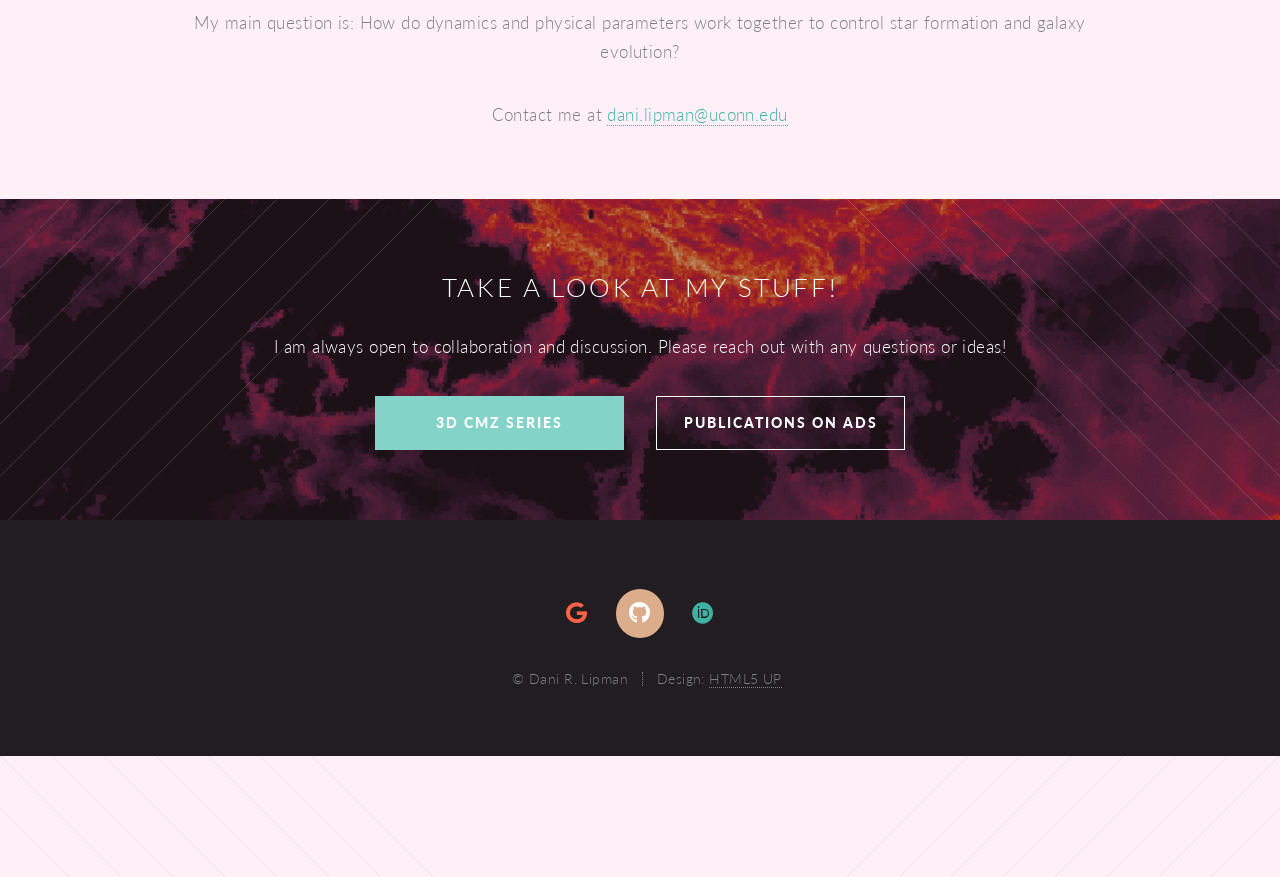
==== commit 06133d41: "Update index.html" ====
--- a/index.html
+++ b/index.html
@@ -7,7 +7,7 @@
 <html>
 	<head>
 		<title>Dani R. Lipman</title>
-		<link rel="icon" type="image/x-icon" href="/images/titelogo_star.png">
+		<link rel="icon" type="image/x-icon" href="/images/titelogo_star.ico">
 		<meta charset="utf-8" />
 		<meta name="viewport" content="width=device-width, initial-scale=1, user-scalable=no" />
 		<link rel="stylesheet" href="assets/css/main.css" />
@@ -80,7 +80,7 @@
 	
 	<p>  My main question is: How do dynamics and physical parameters work together to control star formation and galaxy evolution?</p>
 
- 
+ 	<p>  Contact me at <a href="mailto:dani.lipman@uconn.edu">dani.lipman@uconn.edu</a></p>
 					</header>
 
 			<!-- CTA -->
@@ -169,3 +169,5 @@
 
 
 
+
+
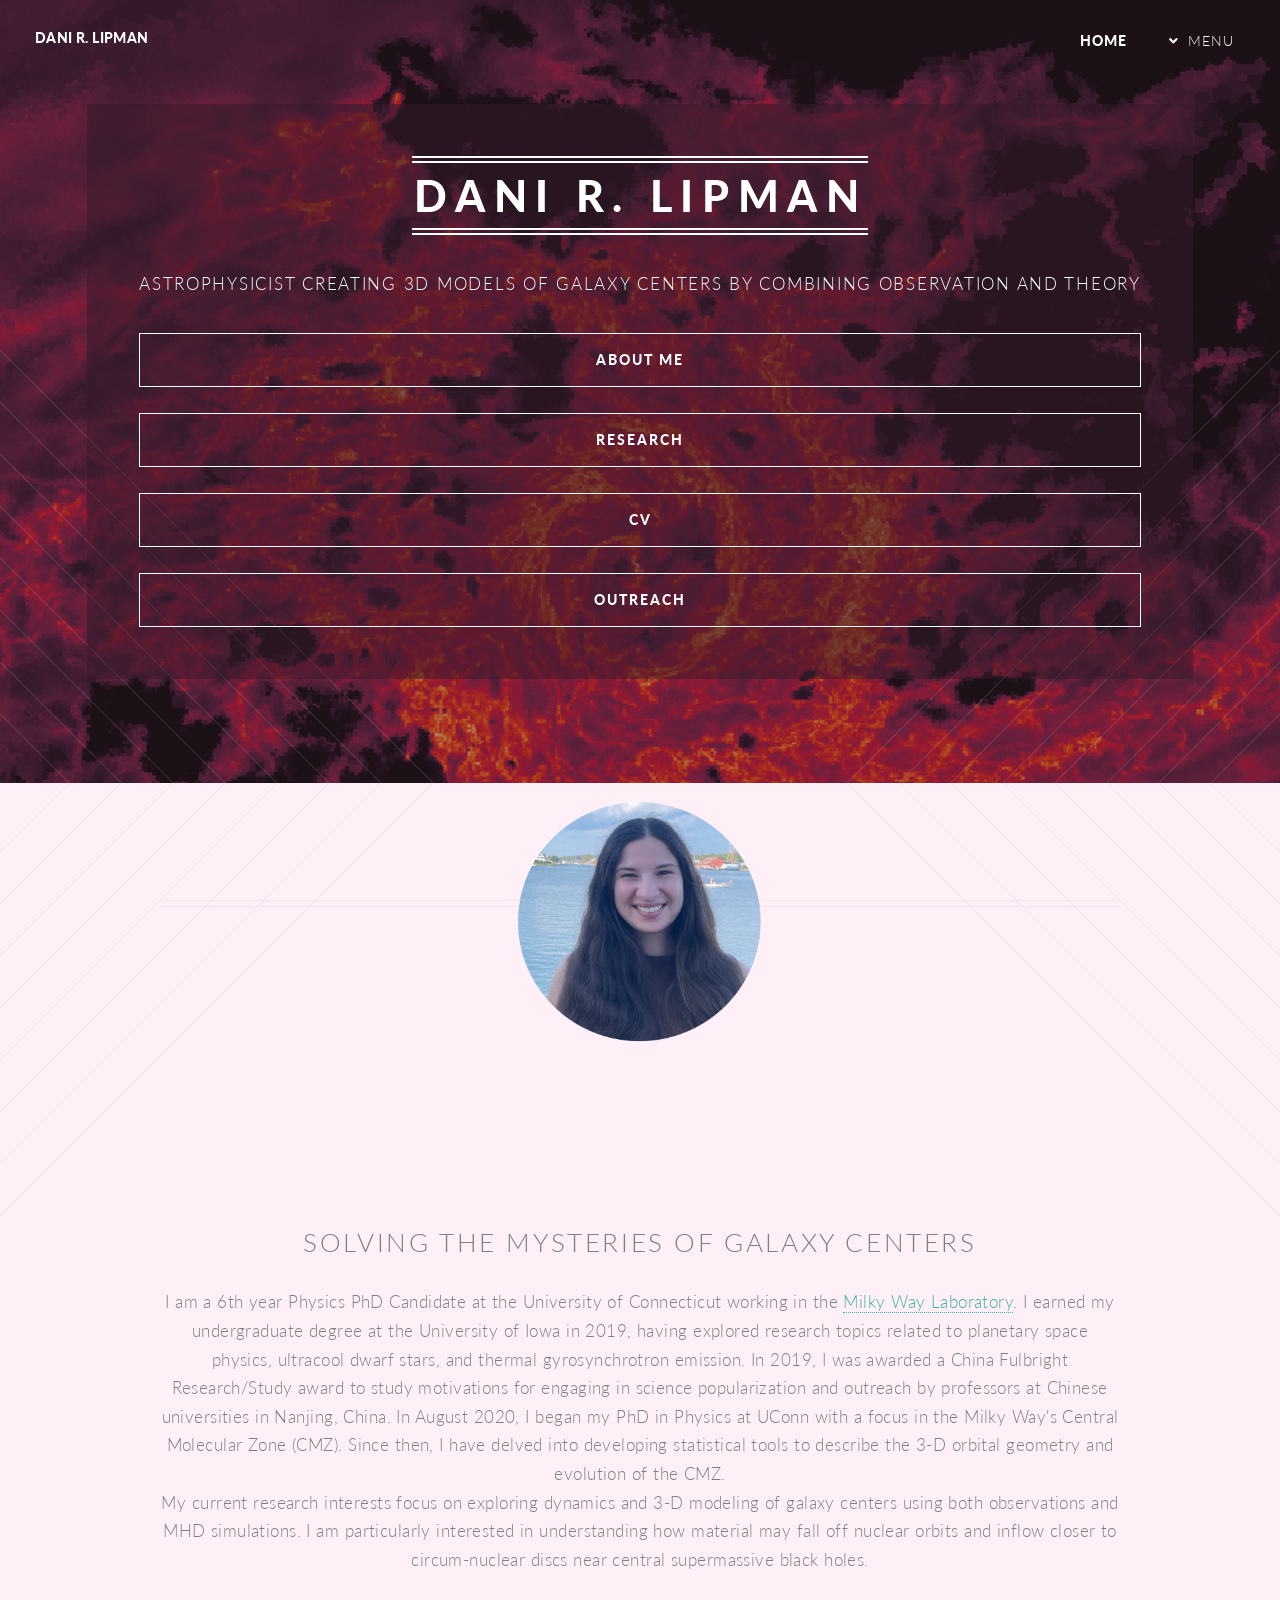
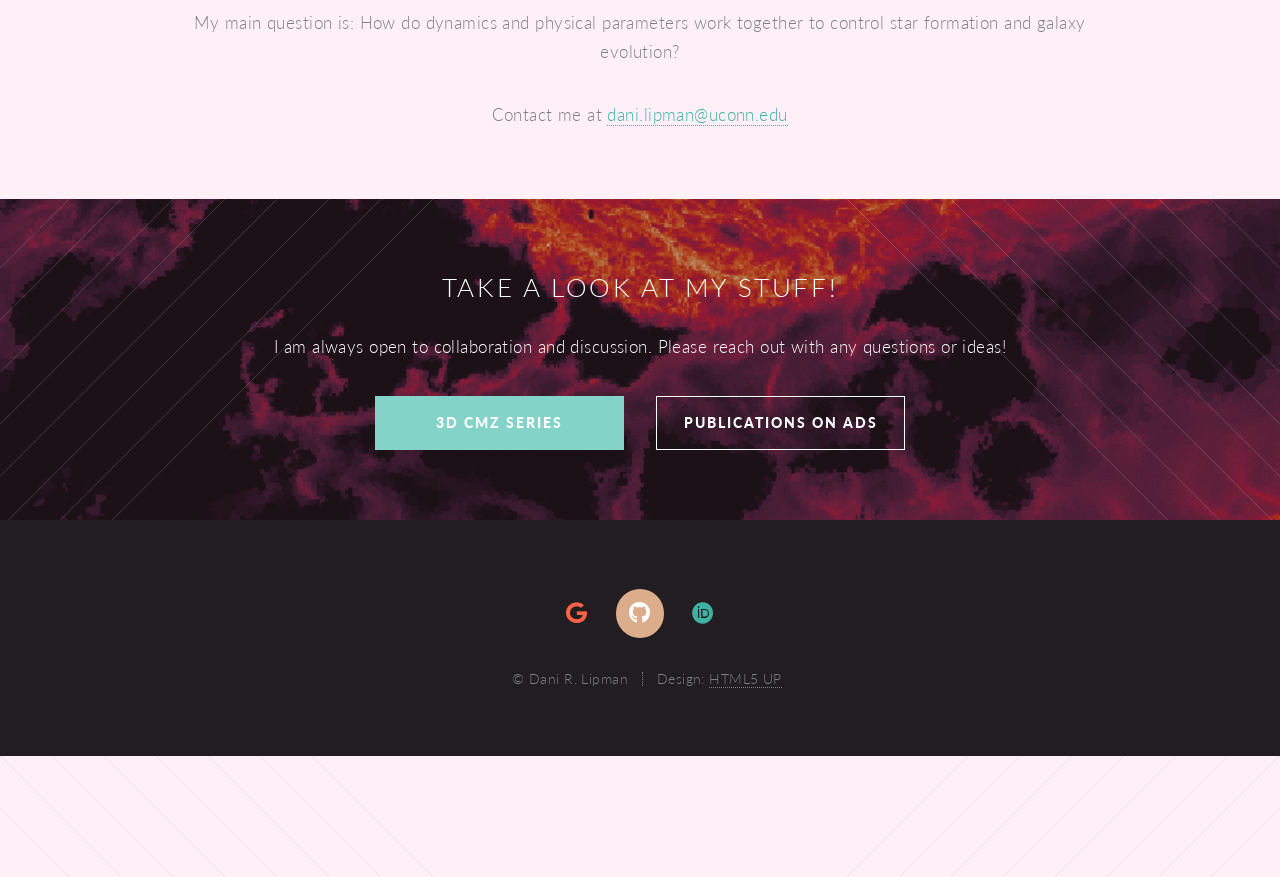
==== commit 6fd64b6a: "Update index.html" ====
--- a/index.html
+++ b/index.html
@@ -49,7 +49,7 @@
 						<header>
 							<h2>DANI R. LIPMAN</h2>
 						</header>
-						<p>Astrophysicist combining observation and theory
+						<p> Astrophysicist creating 3D models of galaxy centers by combining observation and theory
 
 						<footer>
 							<ul class="buttons stacked">
@@ -171,3 +171,4 @@
 
 
 
+
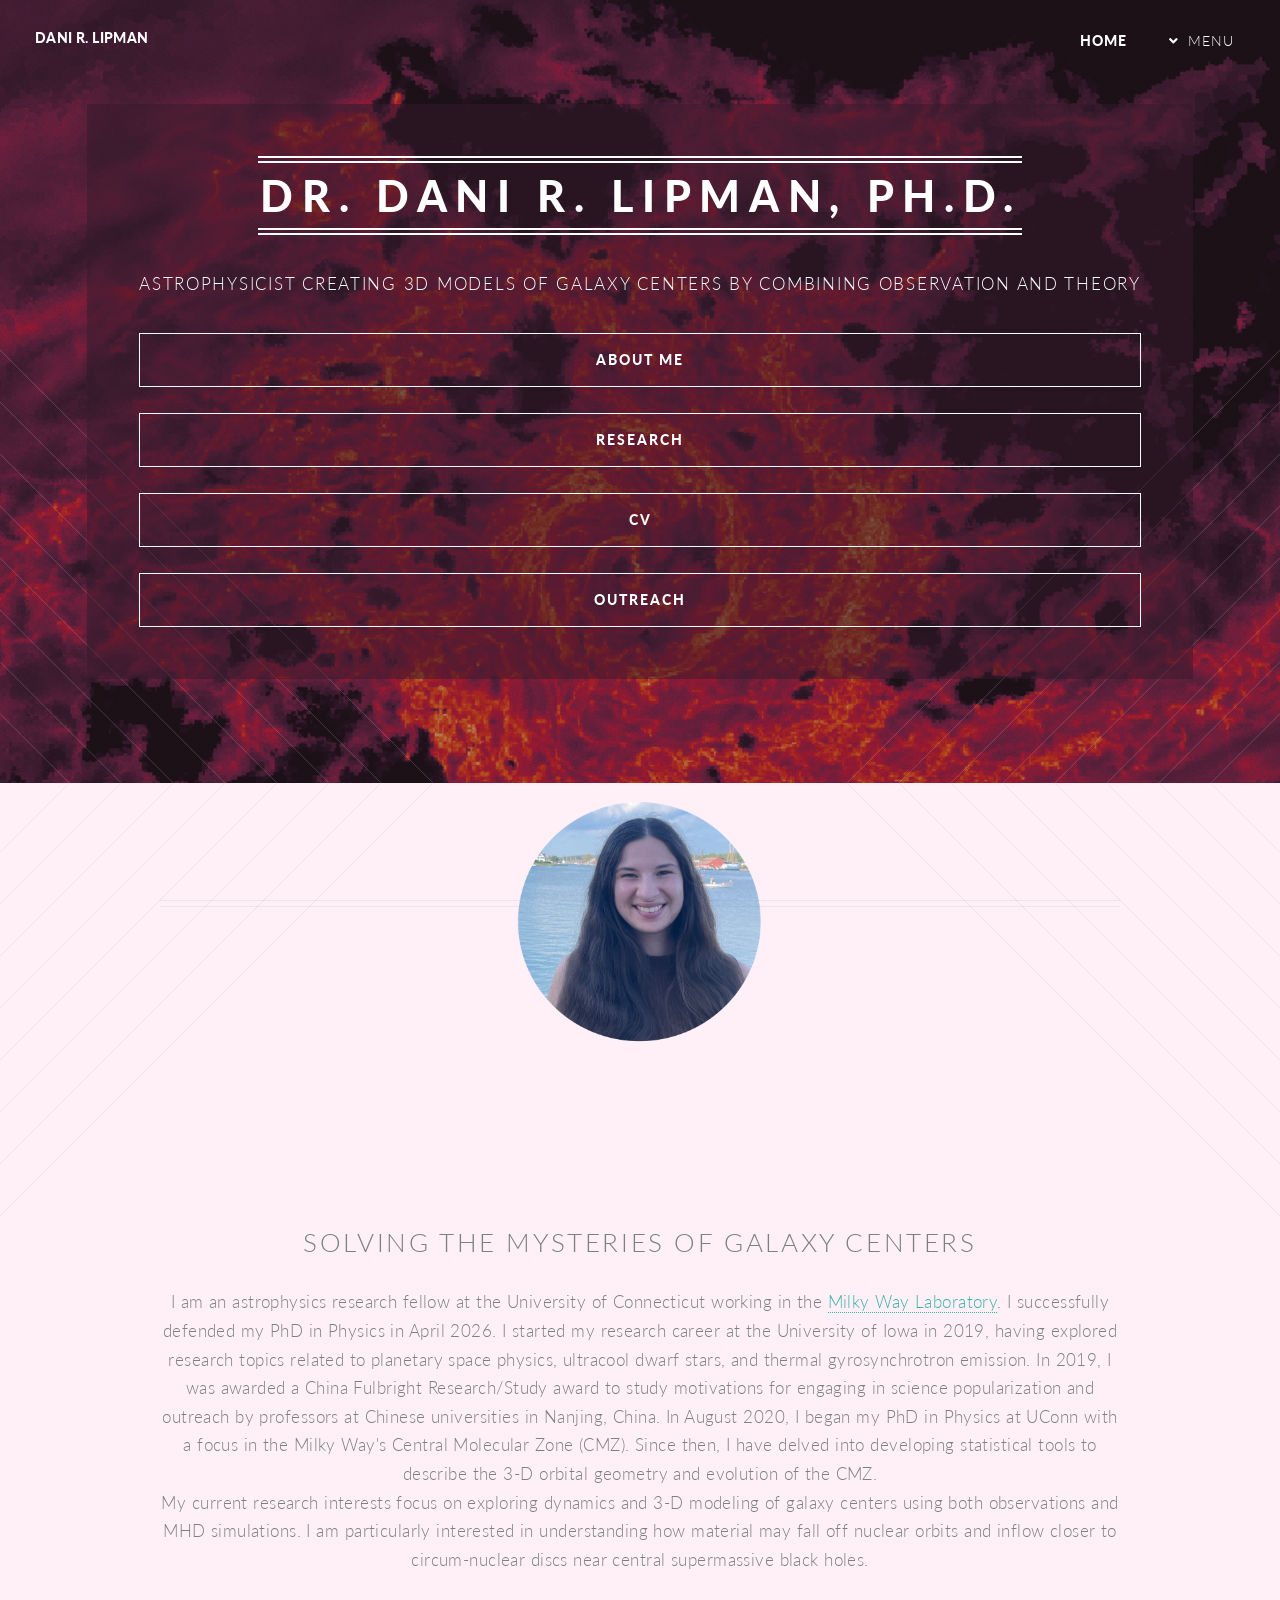
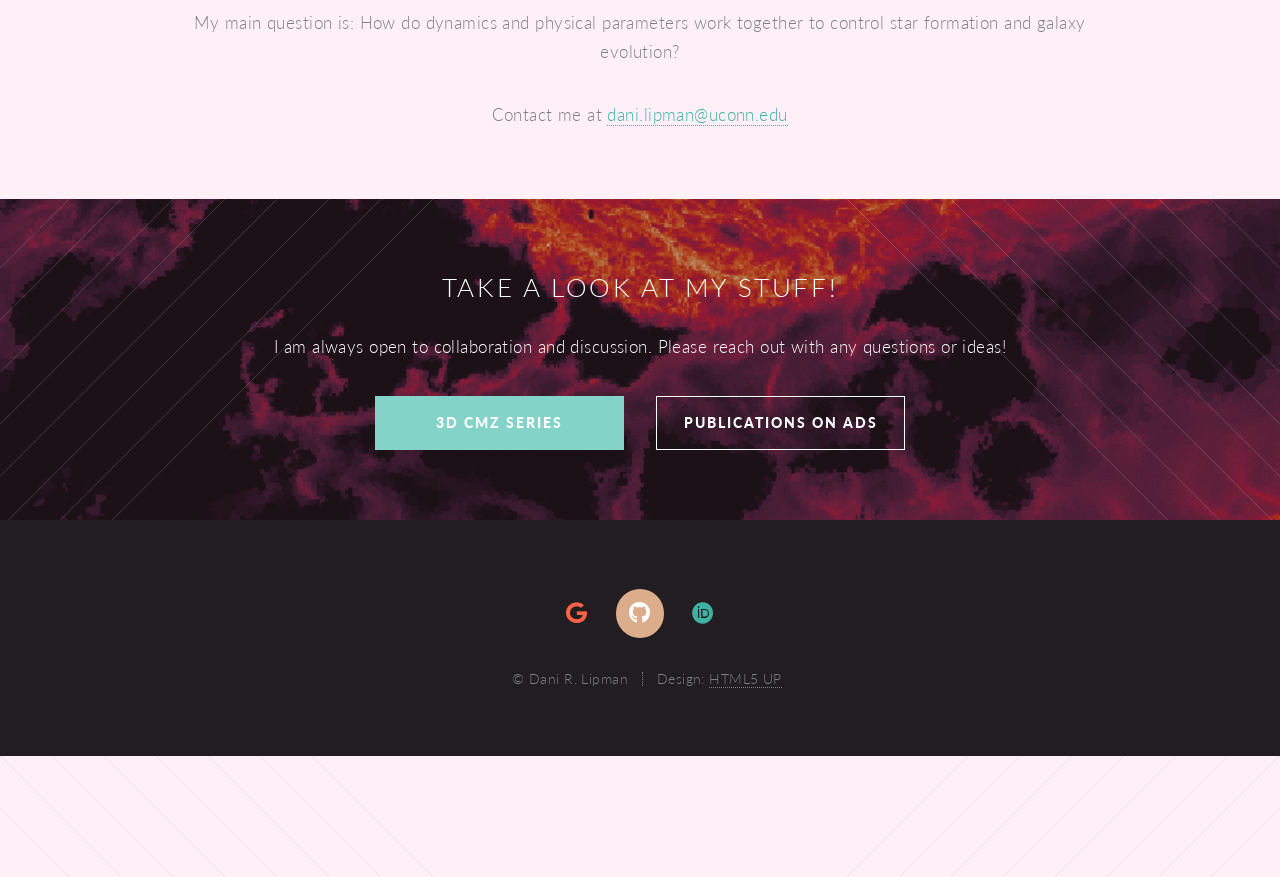
==== commit 39d0700d: "Update index.html" ====
--- a/index.html
+++ b/index.html
@@ -47,7 +47,7 @@
 					<div class="inner">
 
 						<header>
-							<h2>DANI R. LIPMAN</h2>
+							<h2>DR. DANI R. LIPMAN, Ph.D.</h2>
 						</header>
 						<p> Astrophysicist creating 3D models of galaxy centers by combining observation and theory
 
@@ -74,7 +74,7 @@
 						<h2> Solving the Mysteries of Galaxy Centers </h2>
  
 	
-	<p>I am a 6th year Physics PhD Candidate at the University of Connecticut working in the <a href="https://battersby.physics.uconn.edu/our-team/">Milky Way Laboratory</a>. I earned my undergraduate degree at the University of Iowa in 2019, having explored research topics related to planetary space physics, ultracool dwarf stars, and thermal gyrosynchrotron emission. In 2019, I was awarded a China Fulbright Research/Study award to study motivations for engaging in science popularization and outreach by professors at Chinese universities in Nanjing, China. In August 2020, I began my PhD in Physics at UConn with a focus in the Milky Way's Central Molecular Zone (CMZ). Since then, I have delved into developing statistical tools to describe the 3-D orbital geometry and evolution of the CMZ. </p> 
+	<p>I am an astrophysics research fellow at the University of Connecticut working in the <a href="https://battersby.physics.uconn.edu/our-team/">Milky Way Laboratory</a>. I successfully defended my PhD in Physics in April 2026. I started my research career at the University of Iowa in 2019, having explored research topics related to planetary space physics, ultracool dwarf stars, and thermal gyrosynchrotron emission. In 2019, I was awarded a China Fulbright Research/Study award to study motivations for engaging in science popularization and outreach by professors at Chinese universities in Nanjing, China. In August 2020, I began my PhD in Physics at UConn with a focus in the Milky Way's Central Molecular Zone (CMZ). Since then, I have delved into developing statistical tools to describe the 3-D orbital geometry and evolution of the CMZ. </p> 
 	
 	<p> My current research interests focus on exploring dynamics and 3-D modeling of galaxy centers using both observations and MHD simulations. I am particularly interested in understanding how material may fall off nuclear orbits and inflow closer to circum-nuclear discs near central supermassive black holes. </p>
 	
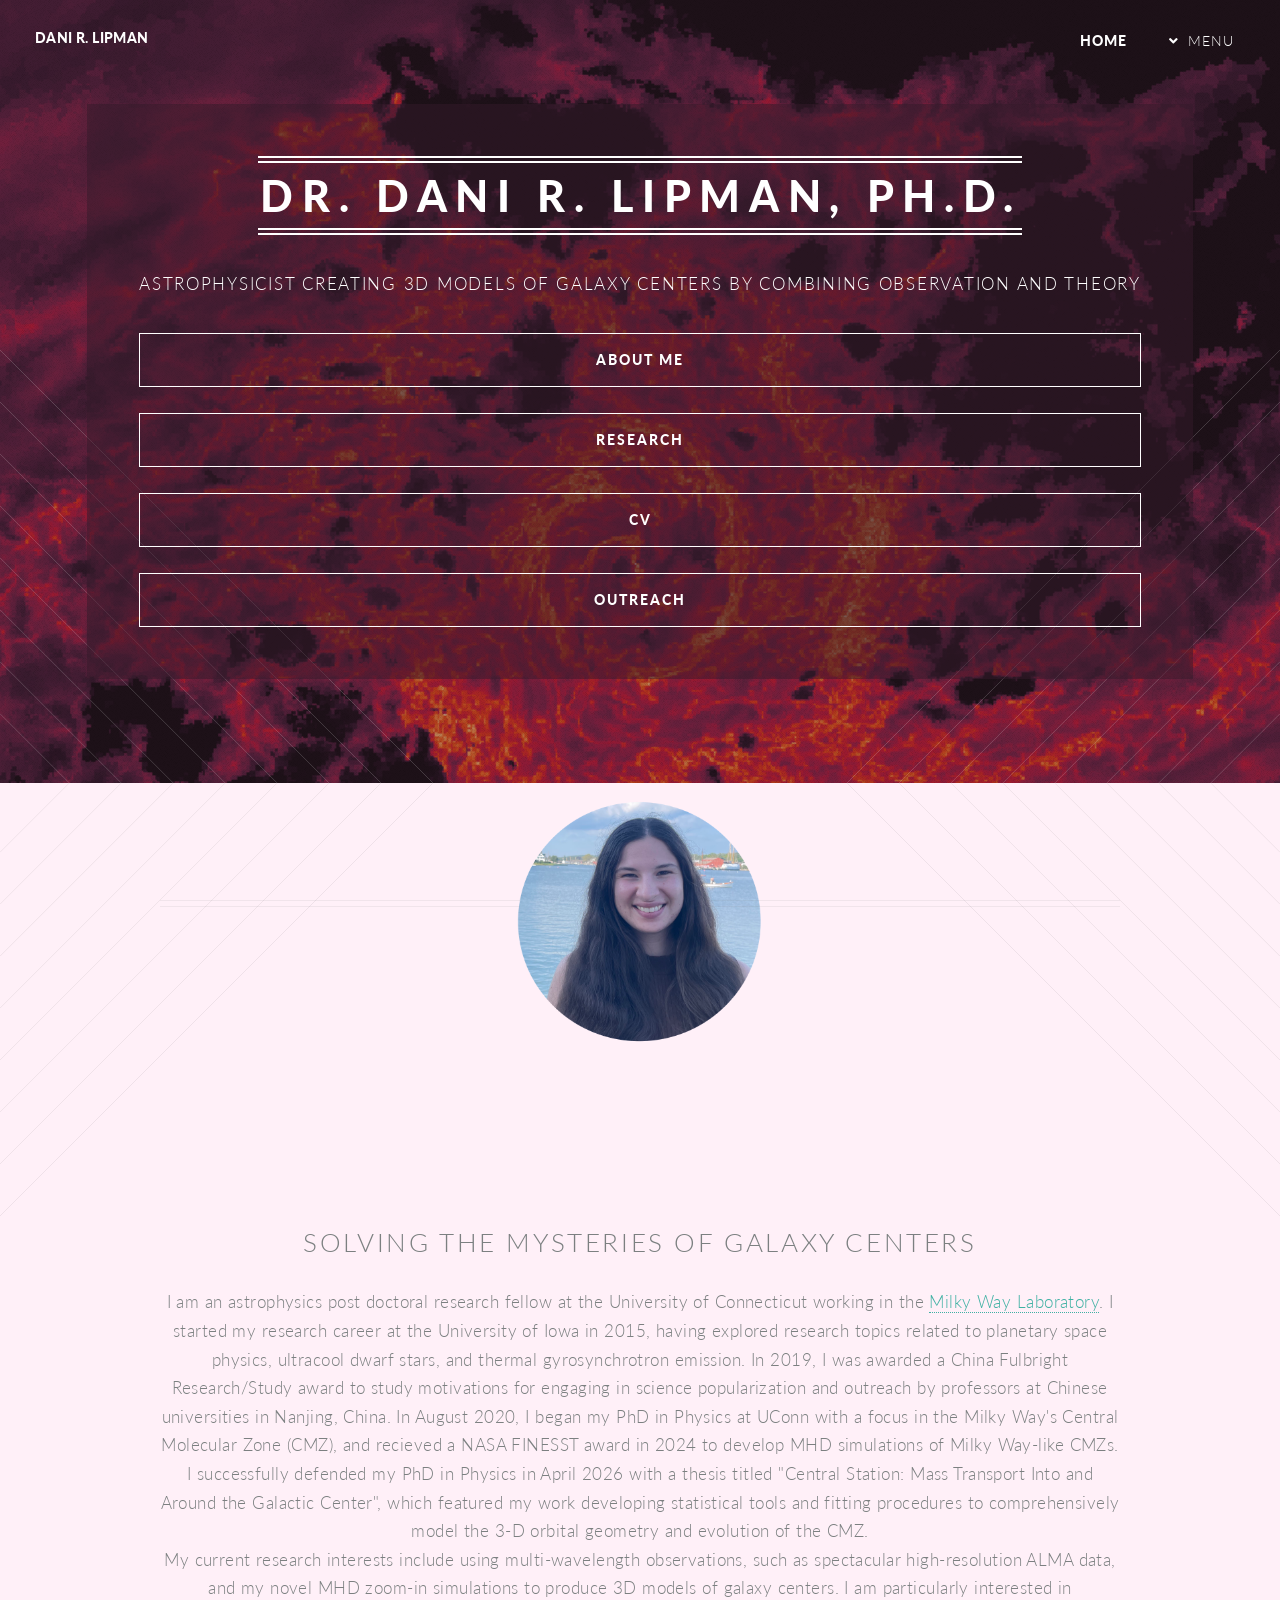
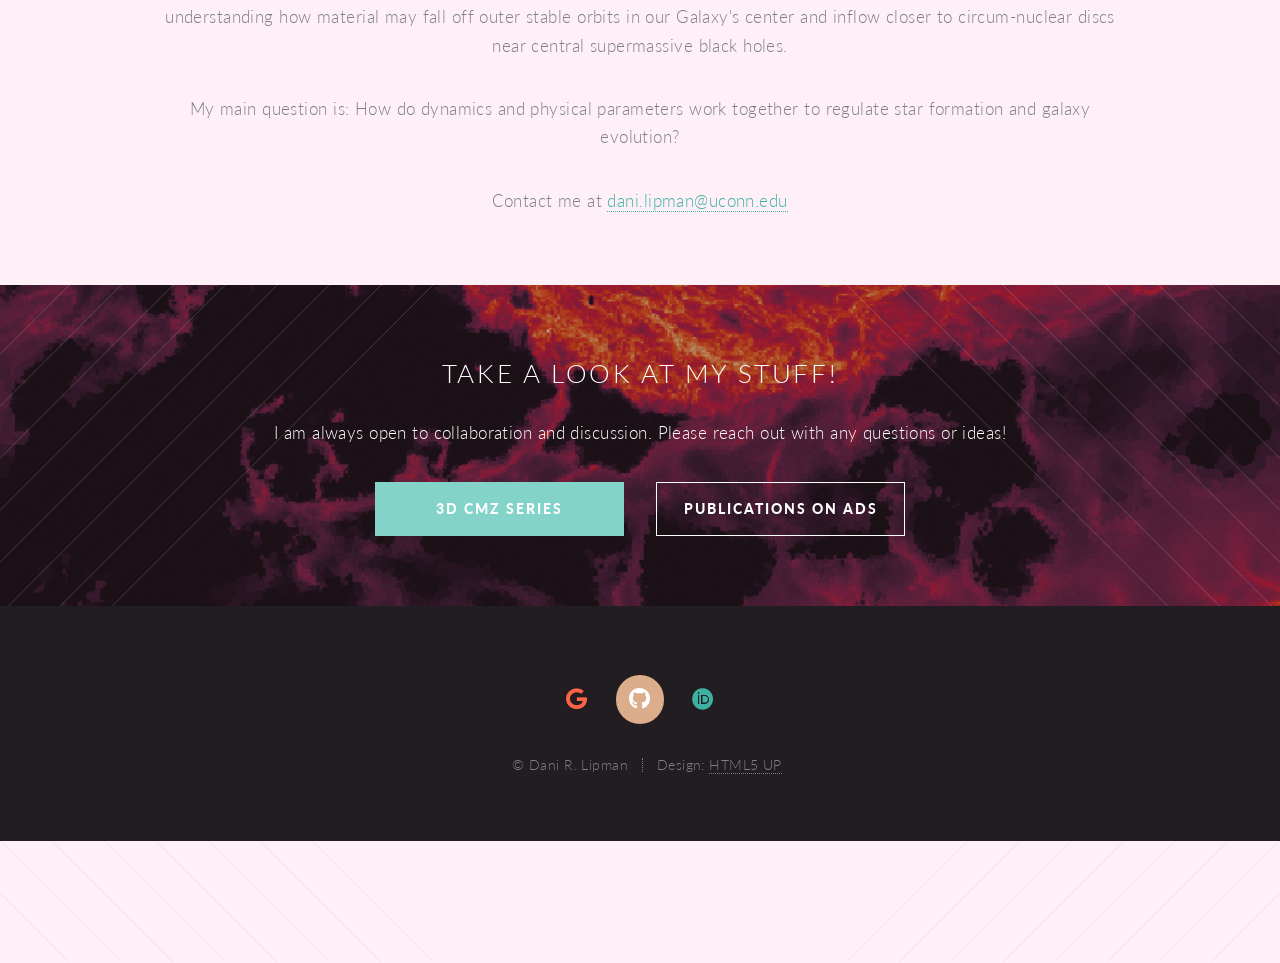
==== commit 483c3f41: "Update index.html" ====
--- a/index.html
+++ b/index.html
@@ -74,11 +74,11 @@
 						<h2> Solving the Mysteries of Galaxy Centers </h2>
  
 	
-	<p>I am an astrophysics research fellow at the University of Connecticut working in the <a href="https://battersby.physics.uconn.edu/our-team/">Milky Way Laboratory</a>. I successfully defended my PhD in Physics in April 2026. I started my research career at the University of Iowa in 2019, having explored research topics related to planetary space physics, ultracool dwarf stars, and thermal gyrosynchrotron emission. In 2019, I was awarded a China Fulbright Research/Study award to study motivations for engaging in science popularization and outreach by professors at Chinese universities in Nanjing, China. In August 2020, I began my PhD in Physics at UConn with a focus in the Milky Way's Central Molecular Zone (CMZ). Since then, I have delved into developing statistical tools to describe the 3-D orbital geometry and evolution of the CMZ. </p> 
+	<p>I am an astrophysics post doctoral research fellow at the University of Connecticut working in the <a href="https://battersby.physics.uconn.edu/our-team/">Milky Way Laboratory</a>. I started my research career at the University of Iowa in 2015, having explored research topics related to planetary space physics, ultracool dwarf stars, and thermal gyrosynchrotron emission. In 2019, I was awarded a China Fulbright Research/Study award to study motivations for engaging in science popularization and outreach by professors at Chinese universities in Nanjing, China. In August 2020, I began my PhD in Physics at UConn with a focus in the Milky Way's Central Molecular Zone (CMZ), and recieved a NASA FINESST award in 2024 to develop MHD simulations of Milky Way-like CMZs. I successfully defended my PhD in Physics in April 2026 with a thesis titled "Central Station: Mass Transport Into and Around the Galactic Center", which featured my work developing statistical tools and fitting procedures to comprehensively model the 3-D orbital geometry and evolution of the CMZ. </p> 
 	
-	<p> My current research interests focus on exploring dynamics and 3-D modeling of galaxy centers using both observations and MHD simulations. I am particularly interested in understanding how material may fall off nuclear orbits and inflow closer to circum-nuclear discs near central supermassive black holes. </p>
+	<p> My current research interests include using multi-wavelength observations, such as spectacular high-resolution ALMA data, and my novel MHD zoom-in simulations to produce 3D models of galaxy centers. I am particularly interested in understanding how material may fall off outer stable orbits in our Galaxy's center and inflow closer to circum-nuclear discs near central supermassive black holes. </p>
 	
-	<p>  My main question is: How do dynamics and physical parameters work together to control star formation and galaxy evolution?</p>
+	<p>  My main question is: How do dynamics and physical parameters work together to regulate star formation and galaxy evolution?</p>
 
  	<p>  Contact me at <a href="mailto:dani.lipman@uconn.edu">dani.lipman@uconn.edu</a></p>
 					</header>
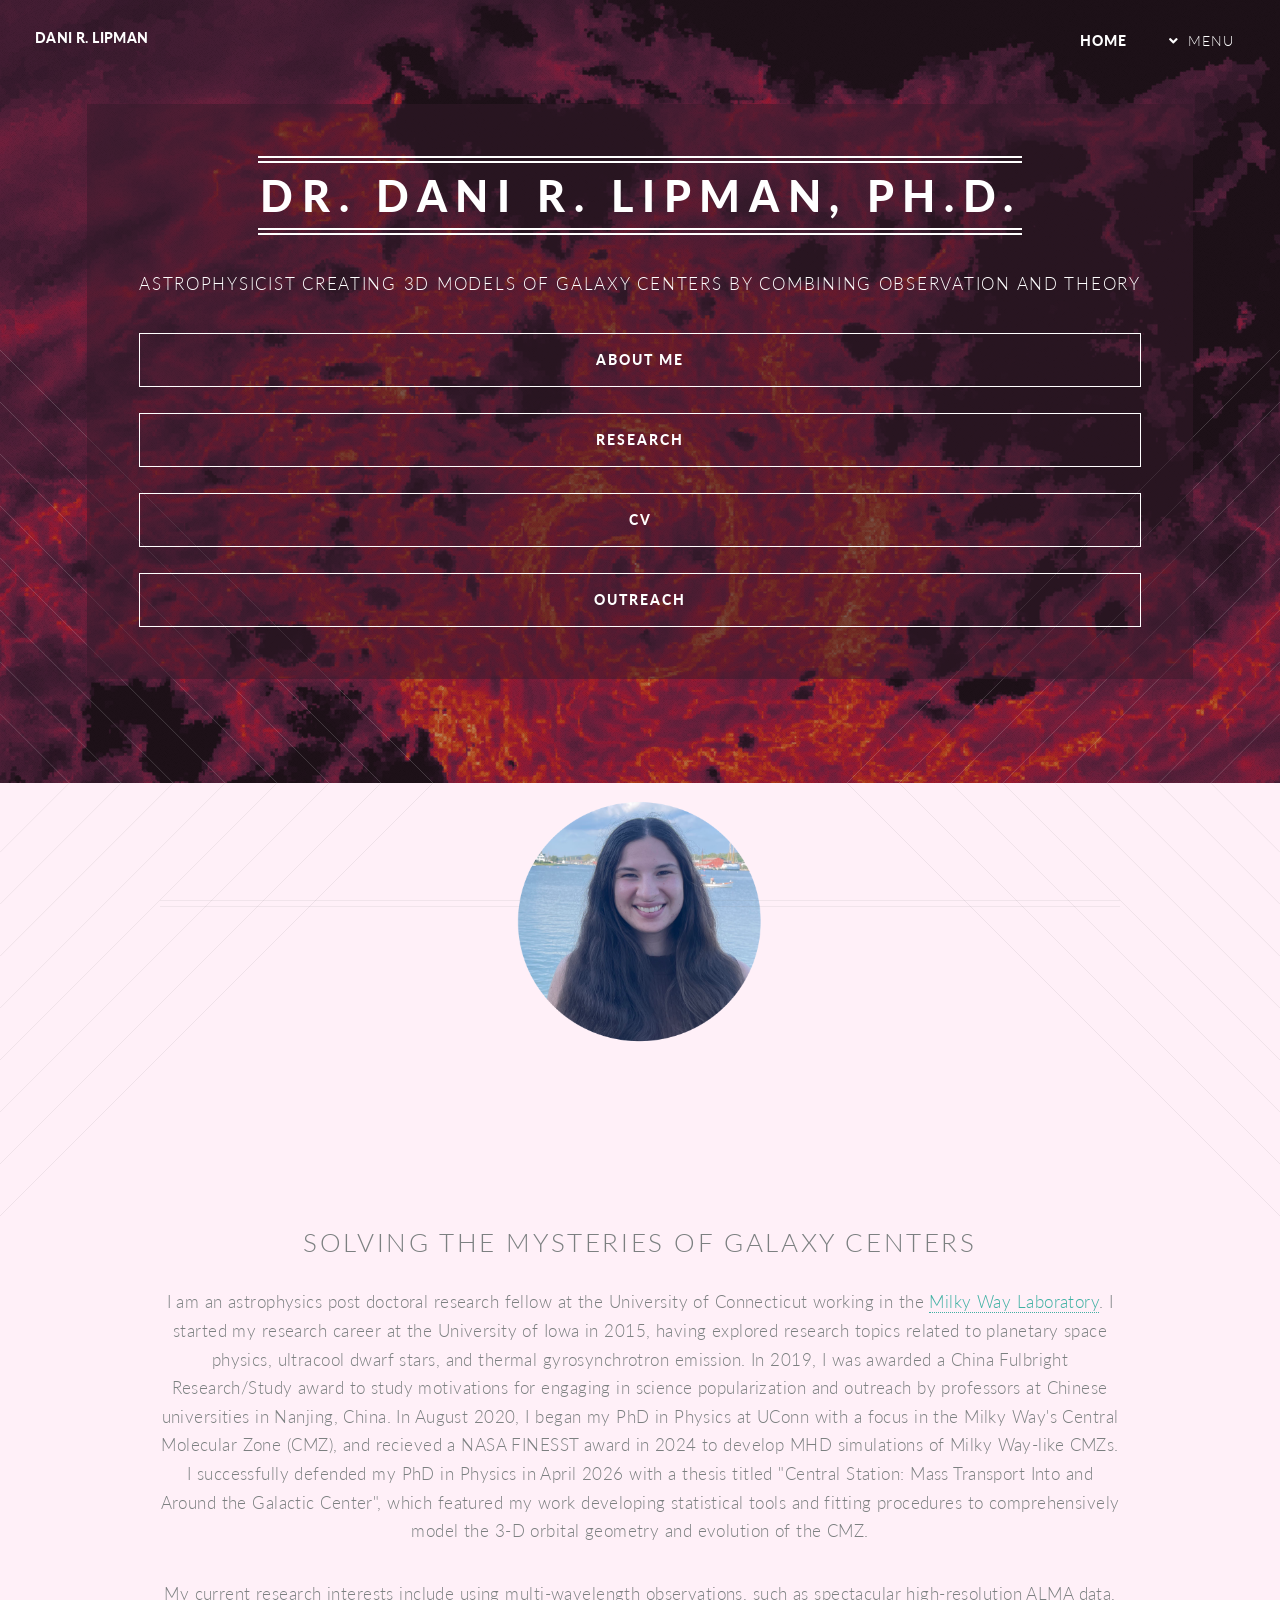
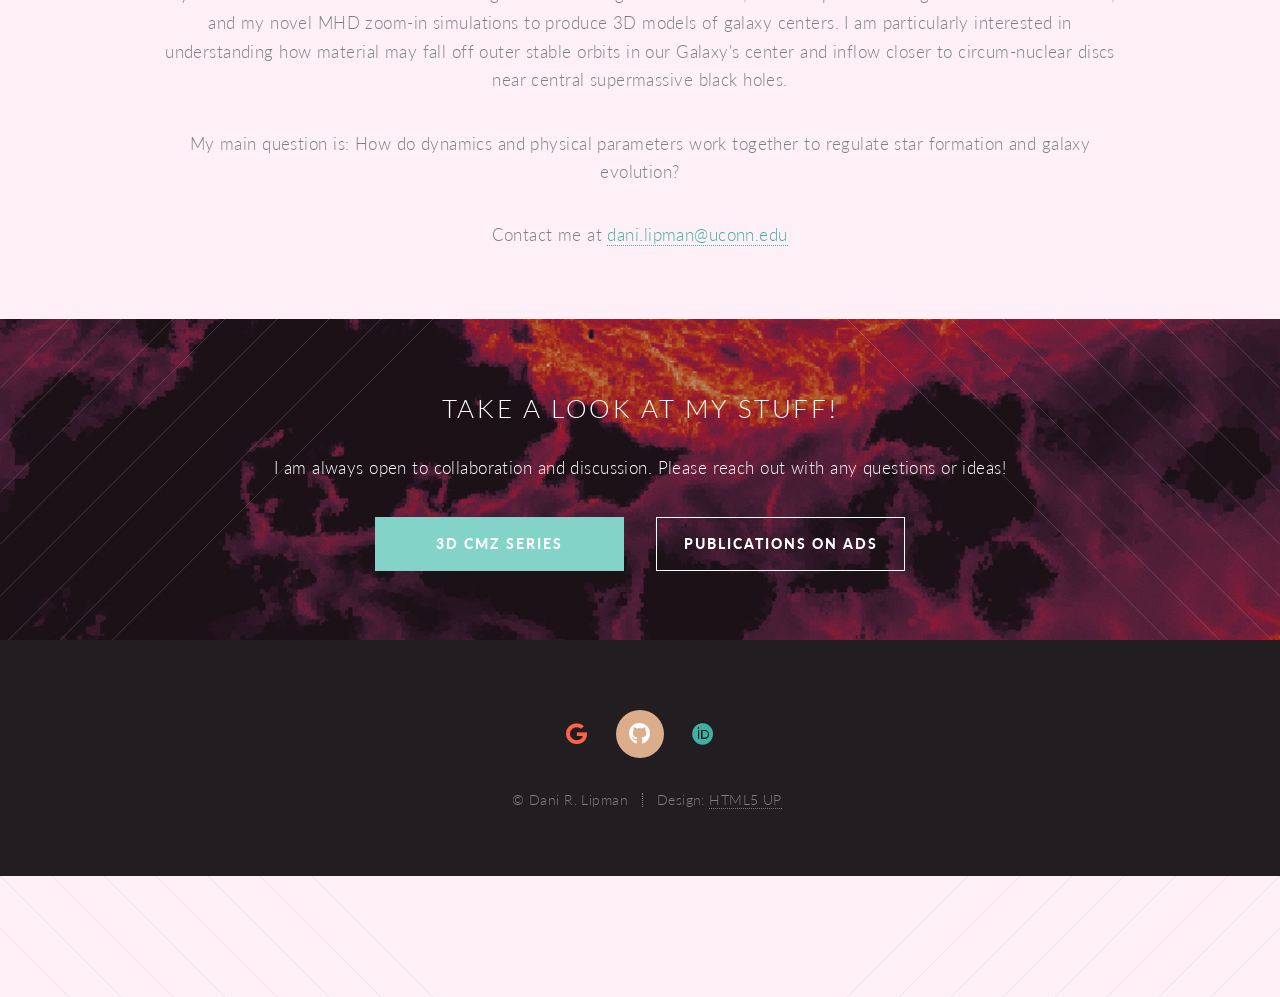
==== commit 9eb208f3: "Update index.html" ====
--- a/index.html
+++ b/index.html
@@ -75,9 +75,9 @@
  
 	
 	<p>I am an astrophysics post doctoral research fellow at the University of Connecticut working in the <a href="https://battersby.physics.uconn.edu/our-team/">Milky Way Laboratory</a>. I started my research career at the University of Iowa in 2015, having explored research topics related to planetary space physics, ultracool dwarf stars, and thermal gyrosynchrotron emission. In 2019, I was awarded a China Fulbright Research/Study award to study motivations for engaging in science popularization and outreach by professors at Chinese universities in Nanjing, China. In August 2020, I began my PhD in Physics at UConn with a focus in the Milky Way's Central Molecular Zone (CMZ), and recieved a NASA FINESST award in 2024 to develop MHD simulations of Milky Way-like CMZs. I successfully defended my PhD in Physics in April 2026 with a thesis titled "Central Station: Mass Transport Into and Around the Galactic Center", which featured my work developing statistical tools and fitting procedures to comprehensively model the 3-D orbital geometry and evolution of the CMZ. </p> 
-	
+	<p>  </p>		
 	<p> My current research interests include using multi-wavelength observations, such as spectacular high-resolution ALMA data, and my novel MHD zoom-in simulations to produce 3D models of galaxy centers. I am particularly interested in understanding how material may fall off outer stable orbits in our Galaxy's center and inflow closer to circum-nuclear discs near central supermassive black holes. </p>
-	
+			
 	<p>  My main question is: How do dynamics and physical parameters work together to regulate star formation and galaxy evolution?</p>
 
  	<p>  Contact me at <a href="mailto:dani.lipman@uconn.edu">dani.lipman@uconn.edu</a></p>
